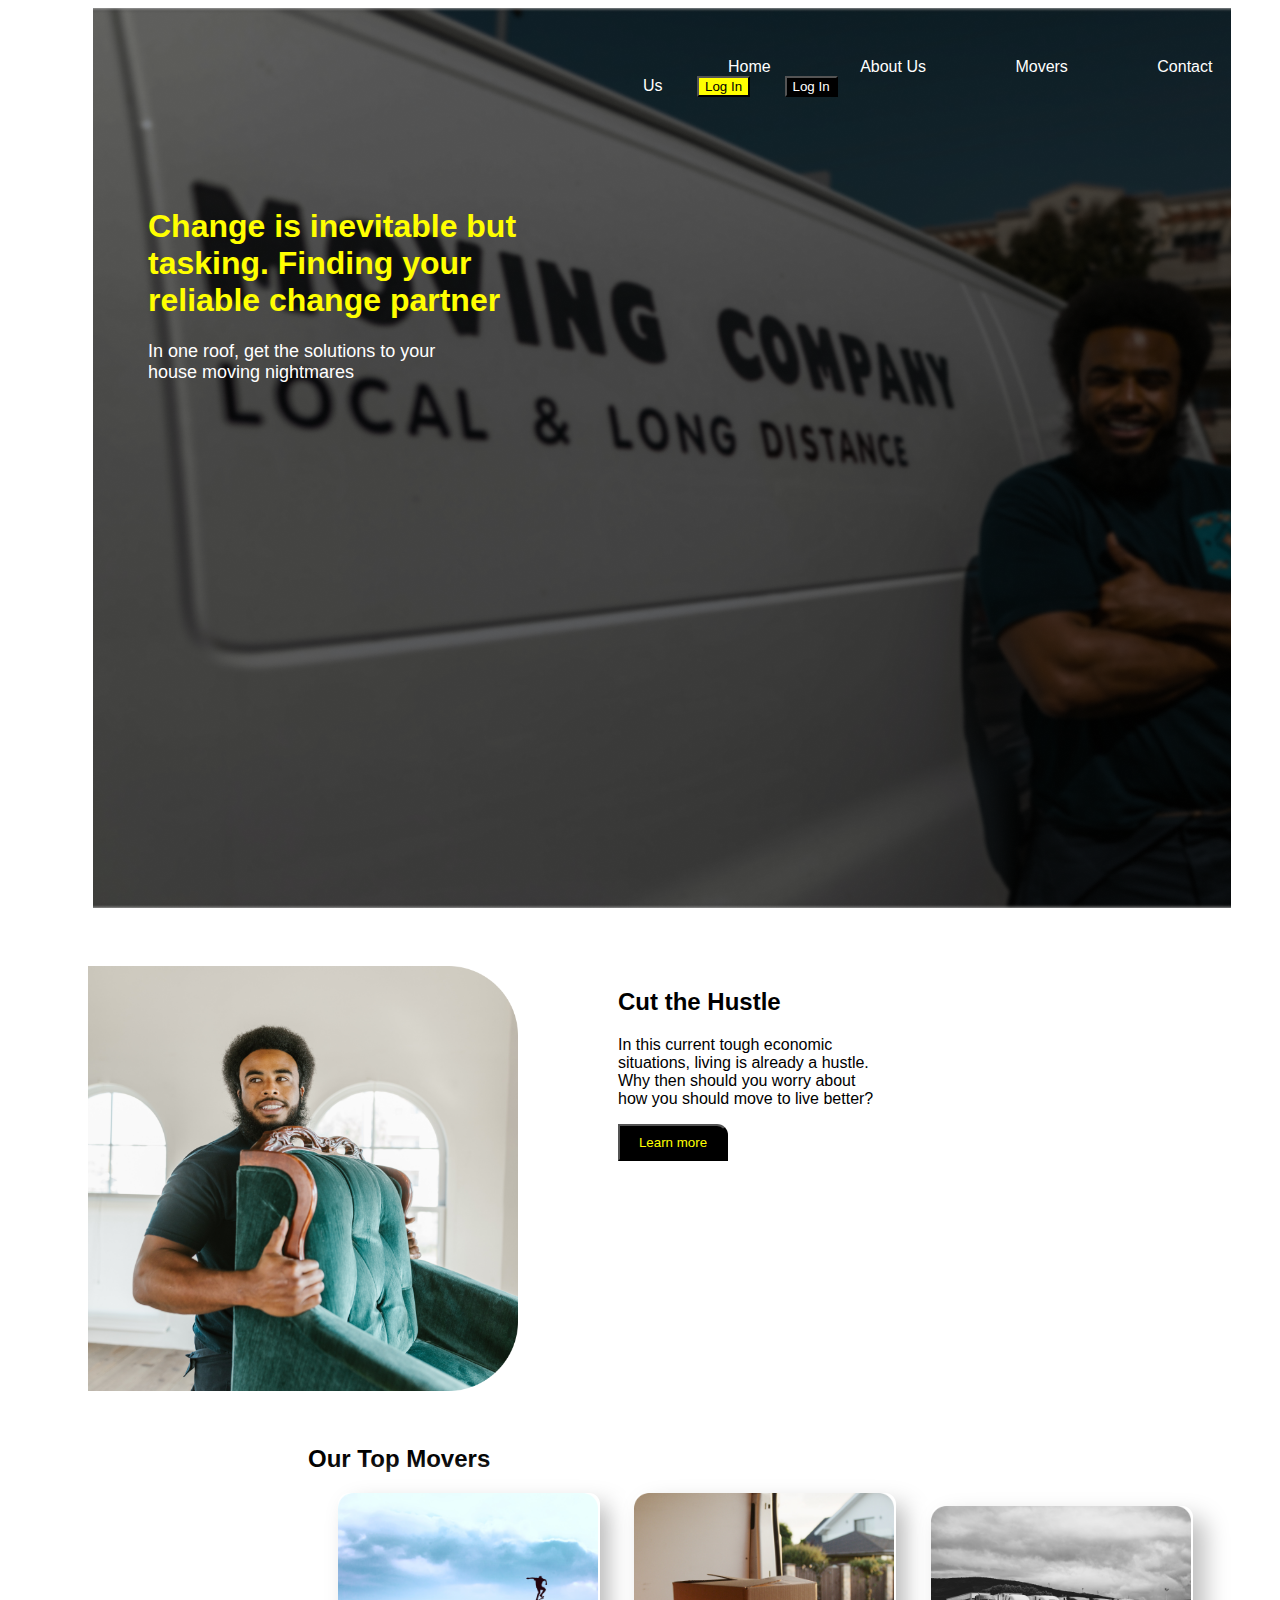
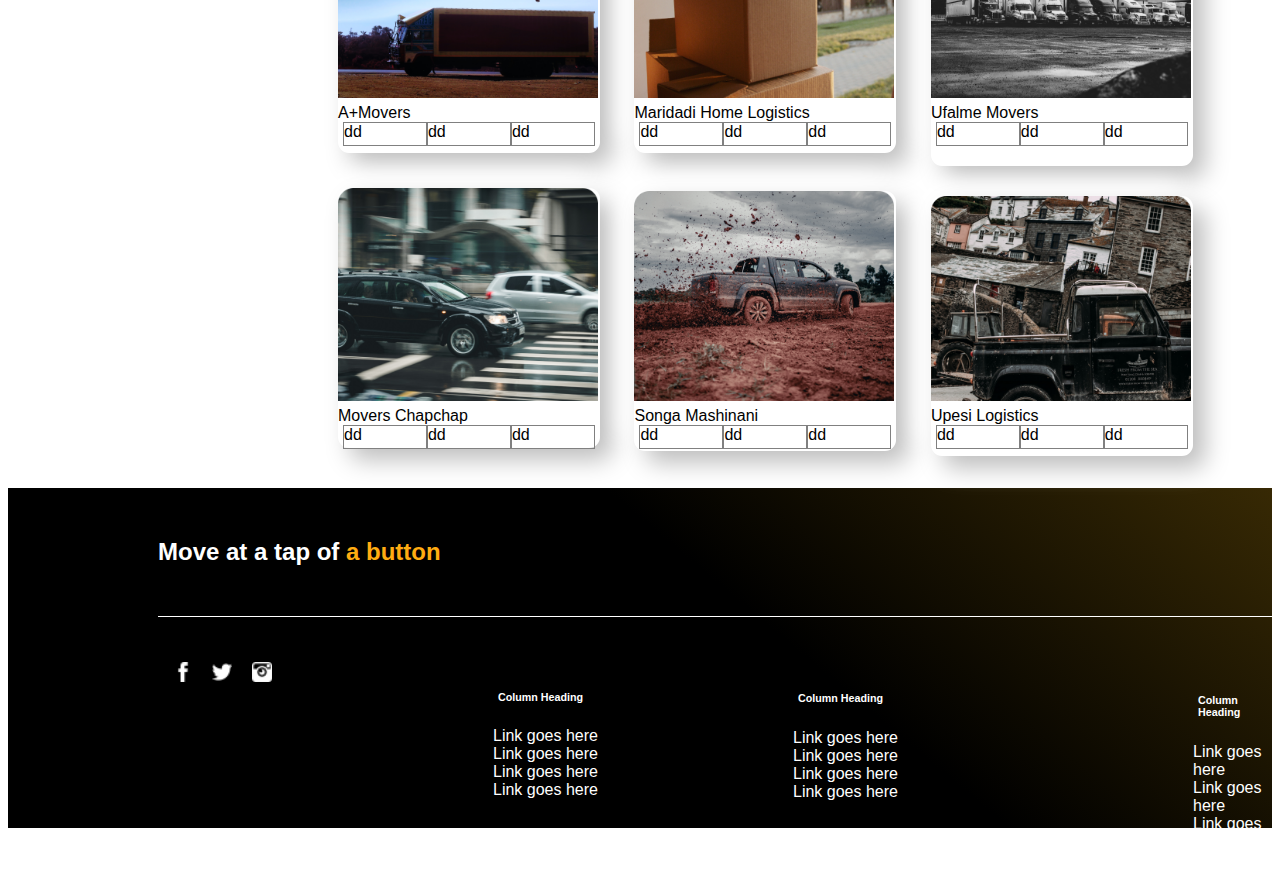
==== index.html @ fa3bee2e "Improve the CSS quality of index.html" ====
<!DOCTYPE html>
<html lang="en">

<head>
    <meta charset="UTF-8">
    <meta http-equiv="X-UA-Compatible" content="IE=edge">
    <meta name="viewport" content="width=device-width, initial-scale=1.0">
    <link href="https://fonts.googleapis.com/icon?family=Material+Icons" rel="stylesheet">

    <link rel="stylesheet" href="./assets/css/style.css">
    <title>Quick Movers</title>
</head>

<body>
    <div class="section1">
        <div class="navbar">
            <a href="">Home</a>
            <a href="">About Us</a>
            <a href="movers.html">Movers</a>
            <a href="">Contact Us</a>
            <button class="buttonv1 btn1">Log In</button>
            <button class="buttonv1 btn2">Log In</button>
        </div>
        <div class="text1">
            <h1 class="yellowtext">Change is inevitable but <br>
                tasking. Finding your <br>
                reliable change partner
            </h1>
            <p class="whitetext">In one roof, get the solutions to your <br> house moving nightmares</p>
        </div>

    </div>

    <div class="righttext">
        <h2>Cut the Hustle</h2>
        <p>In this current tough economic <br>
            situations, living is already a hustle. <br>
            Why then should you worry about <br> how you should move to live better?</p>
        <button class="buttonv2" style="color: yellow;">Learn more</button>
    </div>
    <div>
        <img class="leftimg" src="./assets/images/moving2 1.png" alt="">
    </div>
    <div class="cardimages">
        <h2>Our Top Movers</h2>
        <div class="cards">
            
            <img src="./assets/images/ehem 1.png" alt="" class="topmoverspics">
            <p class="mvs">A+Movers</p>
                <p class="iconplace">dd</p>
                <p class="iconplace">dd</p>
                <p class="iconplace">dd</p>
        </div>
        <div class="cards">
            <img src="./assets/images/wewe 1.png" alt="" class="topmoverspics">
            <p class="mvs">Maridadi Home Logistics</p>
            <p class="iconplace">dd</p>
            <p class="iconplace">dd</p>
            <p class="iconplace">dd</p>
        </div>
        <div class="cards">
            <img src="./assets/images/movers 1.png" alt="" class="topmoverspics">
            <p class="mvs">Ufalme Movers</p>
            <p class="iconplace">dd</p>
            <p class="iconplace">dd</p>
            <p class="iconplace">dd</p>
        </div>
        
    </div>
    <div class="cardimages">

        <div class="cards">
            <img src="./assets/images/chapchap 1.png" alt="" class="topmoverspics">
            <p class="mvs">Movers Chapchap</p>
            <p class="iconplace">dd</p>
            <p class="iconplace">dd</p>
            <p class="iconplace">dd</p>            
        </div>
        <div class="cards">
            <img src="./assets/images/mashinani 1.png" alt="" class="topmoverspics">
            <p class="mvs">Songa Mashinani</p>
            <p class="iconplace">dd</p>
            <p class="iconplace">dd</p>
            <p class="iconplace">dd</p>
        </div>
        <div class="cards">
            <img src="./assets/images/songa 1.png" alt="" class="topmoverspics">
            <p class="mvs">Upesi Logistics</p>
            <p class="iconplace">dd</p>
            <p class="iconplace">dd</p>
            <p class="iconplace">dd</p>
        </div>
        
    </div>
<div class="footer">
<h4 class="move">Move at a tap of <span class="move" style="color: #FFAC12;">a button</span></h4>
<div class="bottomborder">
    
</div>
<div class="iconpacket">
   <img src="./assets/images/facebook.png" alt="" class="icons">
   <img src="./assets/images/twitter.png" alt="" class="icons">
   <img src="./assets/images/instagram.png" alt="" class="icons">
</div>

<div class="columnheading">
    <h6>Column Heading</h6>
    <a href="">Link goes here</a>
    <a href="">Link goes here</a>
    <a href="">Link goes here</a>
    <a href="">Link goes here</a>
</div>

<div class="columnheading1">
    <h6>Column Heading</h6>
    <a href="">Link goes here</a>
    <a href="">Link goes here</a>
    <a href="">Link goes here</a>
    <a href="">Link goes here</a>
</div>
<div class="columnheading3">
    <h6>Column Heading</h6>
    <a href="">Link goes here</a>
    <a href="">Link goes here</a>
    <a href="">Link goes here</a>
    <a href="">Link goes here</a>
</div>

</div>

</body>

</html>
---- assets/css/style.css ----
body {
    /* scroll-behavior: smooth;
    margin: -1px 20px; */
    font-family: 'Poppins', sans-serif;
    background-color: #ffffff;
}

/* * {
    border: 2px solid red;
} */

button {
    cursor: pointer;
}

.navbar {
    margin-left: 550px;
    padding-top: 50px;
}

a {
    color: white;
    text-decoration: none;
    padding-left: 85px;
}

.section1 {
    background-image: url(../images/moving\ 1.png);
    background-size: cover;
    width: 90%;
    height: 100vh;
    margin-left: 85px;

}

.buttonv1 {
    margin-left: 30px;
}

.btn1 {
    background-color: yellow;
}

.btn2 {
    background-color: black;
    color: white;
}

.yellowtext {
    color: yellow;
    font-size: xx-large;
    padding-top: 90px;
    margin-left: 20px;
    padding-left: 35px;

}

.whitetext {
    color: white;
    padding-left: 35px;
    margin-left: 20px;
    font-size: large;
}

.img1 {
    width: 310px;
    padding-left: 85px;
    margin-top: -165px;
}

.h3righttext {
    padding-left: 500px;
    padding-top: 39px;
}

.righttext {
    padding-left: 500px;
    padding-top: 39px;
    padding-bottom: -30px;
}

.buttonv2 {
    width: 110px;
    height: 37px;
    margin-left: 500px;
    color: yellow;
    border-radius: 0 11px 0 0;
}

.topmoversimg {
    width: 190px;
}

.iconplace {
    width: 82px;
    display: inline-block;
    height: 22px;
    margin-top: -68px;
    margin-left: 5px;
    margin-right: -9.5px;
    border: 1px solid gray;
}

.mvs {
    margin-top: 2px;
    margin-bottom: 1px;
}

.cards {
    background: #ffffff;
    box-shadow: 12px 12px 24px #bebebe,
        -12px -12px 24px #ffffff;
    width: 40px;
}

.righttext {
    padding-top: 60px;
    margin-left: 410px;
    padding-left: 200px;
}

.leftimg {
    width: 430px;
    margin-top: -195px;
    padding-left: 80px;
    padding-bottom: 30px;
}

.buttonv2 {
    margin-left: 0px;
    color: white;
    background-color: black;
}

.cardimages {
    margin-left: 300px;
    margin-bottom: 22px;
    border-radius: 15px;

}

.cards {

    width: 262px;
    height: 260px;
    display: inline-block;
    margin-left: 30px;
    border-radius: 11px;
}

.topmoverspics {
    width: 260px;

}

.footer {
    width: 100%;
    height: 340px;
    color: white;
    background: rgb(0,0,0);
background: linear-gradient(40deg, rgba(0,0,0,1) 60%, rgba(55,41,4,1) 100%);
}
.bottomborder{
    border-bottom: 0.2px solid white;
    width: 140vh;
    margin-left: 150px;
    margin-top: 50px;
}
.icons {
    width: 20px;
   padding-left: 15px;
}
.iconpacket{
    padding-left: 150px;
    padding-top: 45px;
}

h6 {
    padding-left: 90px;
}

h4 {
    font-size: x-large;
    padding-left: 150px;
}
.move{
    padding-top: 50px;
}

.columnheading {
    display: flex;
    flex-direction: column;
    margin-left: 400px;
    margin-top: -20px;
}

.columnheading1 {
    display: flex;
    flex-direction: column;
    padding-left: -600px;
    margin-left: 700px;
    margin-top: -132px;
}

.columnheading3 {
    display: flex;
    flex-direction: column;
    padding-left: -600px;
    margin-left: 1100px;
    margin-top: -132px;
}

/* Start of Movers CSS */
.moverssection {
    background-color: black;
    height: 120px;
}

.navbar2 {
    display: flex;
    flex-direction: row;
    padding-left: 650px;
    margin-bottom: -15px;
}

.moverslinks {
    margin-top: 15px;
}

/* .moversbuttontop {
    color: aqua;
} */

.navbar3 {
    color: white;

}

.modernhouse {
    padding-left: 140px;
    padding-top: 15px;

}

.adress {
    font-size: x-small;
    padding-left: 140px;
    margin-top: -14px;
}

.price {
    margin-left: 1300px;
    margin-top: -35px;
    font-size: x-large;
}

.pricetag {
    margin-left: 1300px;
    margin-top: -25px;
    font-size: small;
}

.propertyimg {
    width: 660px;
    padding-top: 40px;

}

.propertyinfo {
    margin-left: 699px;
    margin-top: -472px;
}

.card {
    width: 300px;
    height: 460px;
    background-color: aquamarine;
    border-radius: 10px;
}

.borderbox {
    width: 240px;
    height: 60px;
    background-color: gray;
    margin-left: 26px;
    margin-top: 10px;
    border-radius: 10px;
}

.profilephoto {
    width: 35px;
    height: 32px;
    border-radius: 50%;
    margin-left: 10px;
    margin-top: 7px;
}

.username {
    margin-left: 60px;
    margin-top: -32px;
}

.inputs {
    width: 240px;
    height: 45px;
    margin-left: 25px;
    margin-top: 15px;
    border-radius: 08px;

}

.inputsodd {
    width: 240px;
    height: 85px;
    margin-left: 25px;
    margin-top: 15px;
    border-radius: 08px;

}

::placeholder {
    color: black;
}

.moversbuttonv2 {
    width: 240px;
    height: 50px;
    margin-left: 25px;
    margin-top: 15px;
    color: white;
    background-color: black;
}

.housepicsoverall {
    display: flex;
    margin-left: -725px;

}

.housepics {
    width: 75px;
    padding-left: 20px;
    padding-top: 20px;
}

.details {
    width: 81vh;
    height: 15vh;
    border: 2px solid green;
    margin-left: -65vh;
    margin-top: 40px;
    border-radius: 10px;
}

.detailedinfo {
    margin-left: 20px;
    font-size: larger;
    font-weight: bold;
    border: 2px solid yellow;
    height: 60px;
    width: 100%;
    margin-top: 1px;
    margin-left: -2px;
}

.moversicons {
    display: flex;
}

.iconborders {
    width: 132px;
    height: 50px;
    border: 2px solid blue;
    margin-top: -20px;
}

.description {
    color: black;
    background-color: aqua;
    width: 665px;
    height: 35vh;
    margin-top: 30px;
    margin-left: -540px;
    border-radius: 10px;
}

.descriptiontext {
    padding-left: 20px;
    font-weight: bold;
    vertical-align: middle;
}

.descriptiontext1 {
    padding-left: 20px;
}

.features {
    margin-left: -540px;
    margin-top: 30px;
}

.featureslist {
    display: flex;

    border-radius: 10px;
    margin-top: -30px;
}

.featurestext {
    padding-left: 20px;
    font-weight: bold;
}

.featureslisting {
    list-style-type: none;
    margin-left: 30px;
    padding-left: 20px;

}

.check {
    width: 20px;
    margin-bottom: -9px;
    margin-left: -20px;
}

.similarcards {
    width: 40vh;
    height: 45vh;
    border: 2px solid black;
    margin-left: 40px;
}

.similarlistings {
    display: flex;
    margin-left: -580px;
    margin-top: 19px;
    overflow: hidden;
}

.similarimgs {
    width: 40vh;
    overflow: hidden;

}

.similarimgsodd {
    width: 30vh;
    height: 32vh;
    overflow: hidden;
    padding-left: -1px;
}

.similarcardsodd {
    width: 30.1vh;
    height: 45vh;
    margin-left: 40px;
    border: 2px solid black;
}

/* Footer CSS */
.moversfooter {
    height: 340px;
    color: white;
    margin-left: -85vh;
    margin-top: 25px;
    background: rgb(0,0,0);
background: linear-gradient(40deg, rgba(0,0,0,1) 60%, rgba(55,41,4,1) 100%);
}

.icons {
    width: 20px;
}

h6 {
    padding-left: 90px;
}

h4 {
    font-size: x-large;
    padding-left: 150px;
}

.moverscolumnheading {
    display: flex;
    flex-direction: column;
    margin-left: 400px;
    margin-top: -20px;
}

.moverscolumnheading1 {
    display: flex;
    flex-direction: column;
    padding-left: -600px;
    margin-left: 700px;
    margin-top: -132px;
    display: flex;
    flex-direction: column;
    padding-left: -600px;
    margin-left: 700px;
    margin-top: -132px;
}

.moverscolumnheading3 {
    display: flex;
    flex-direction: column;
    padding-left: -600px;
    margin-left: 1100px;
    margin-top: -132px;
}
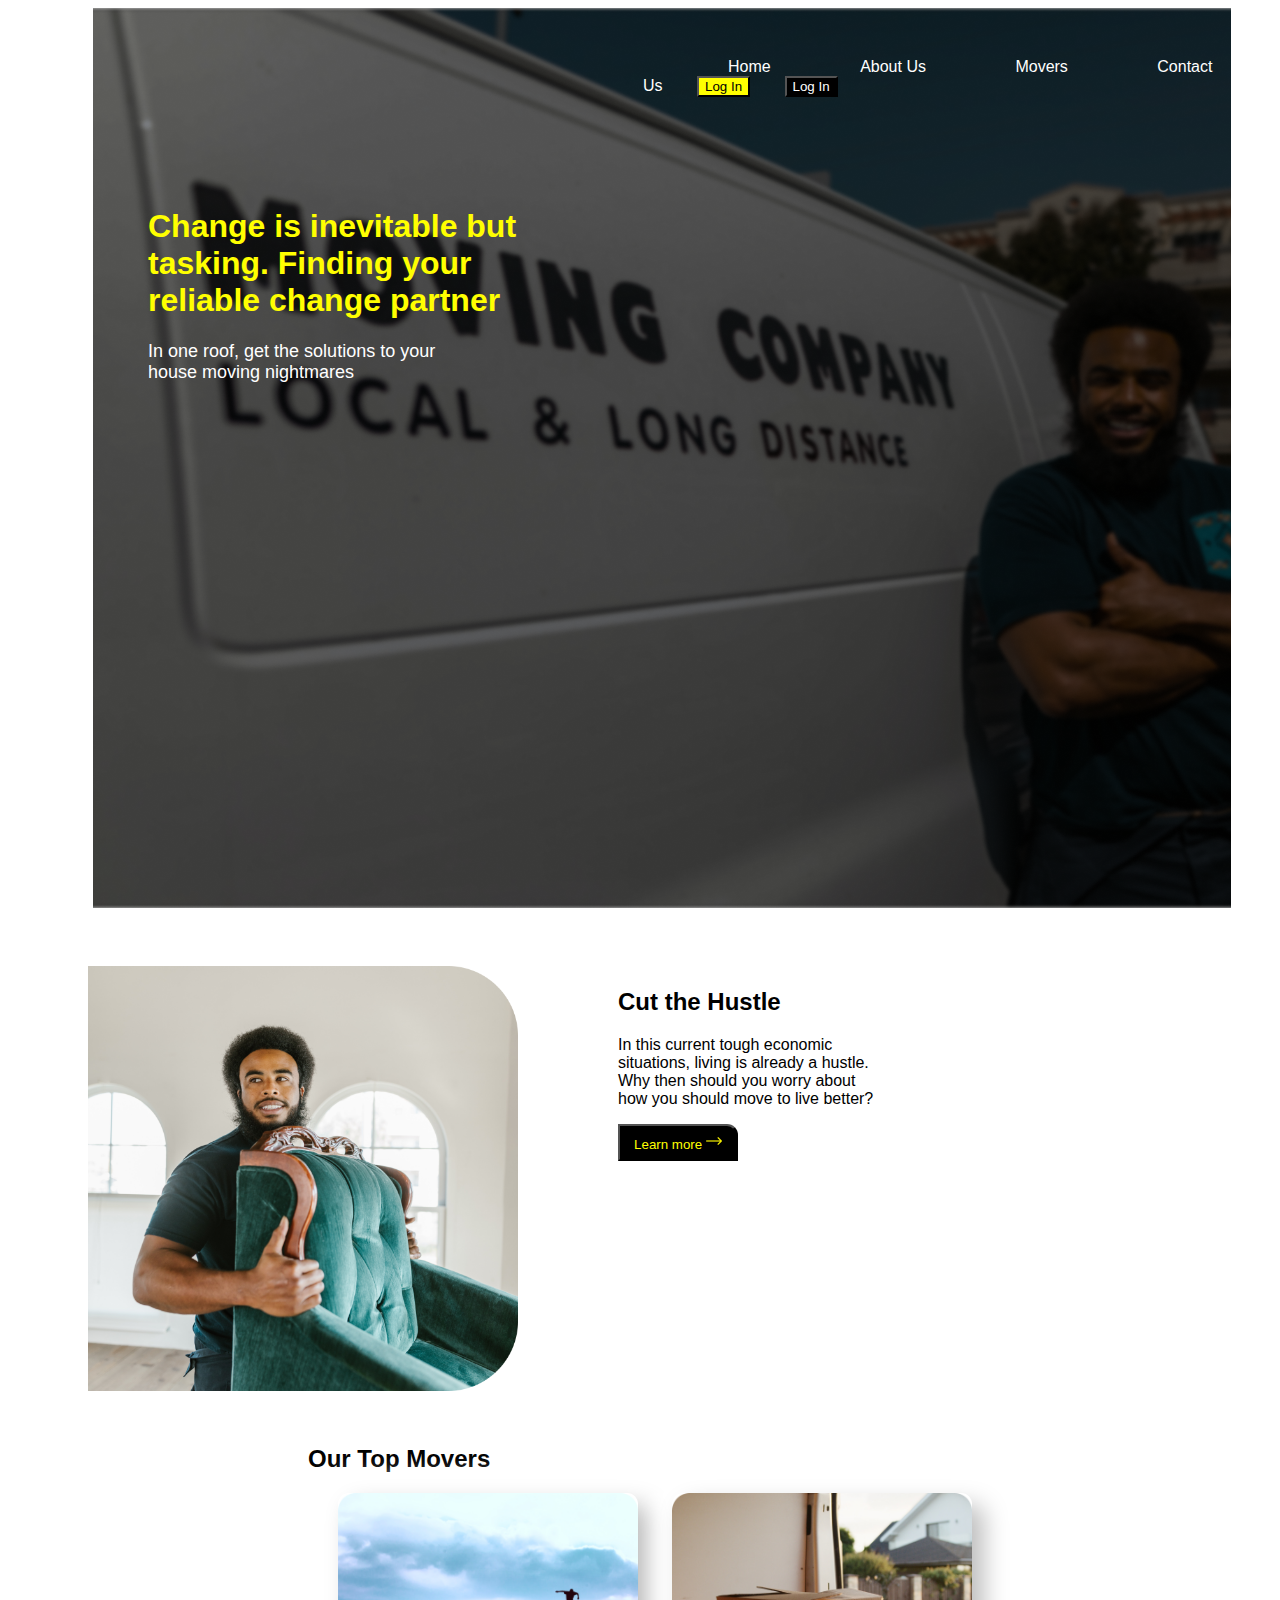
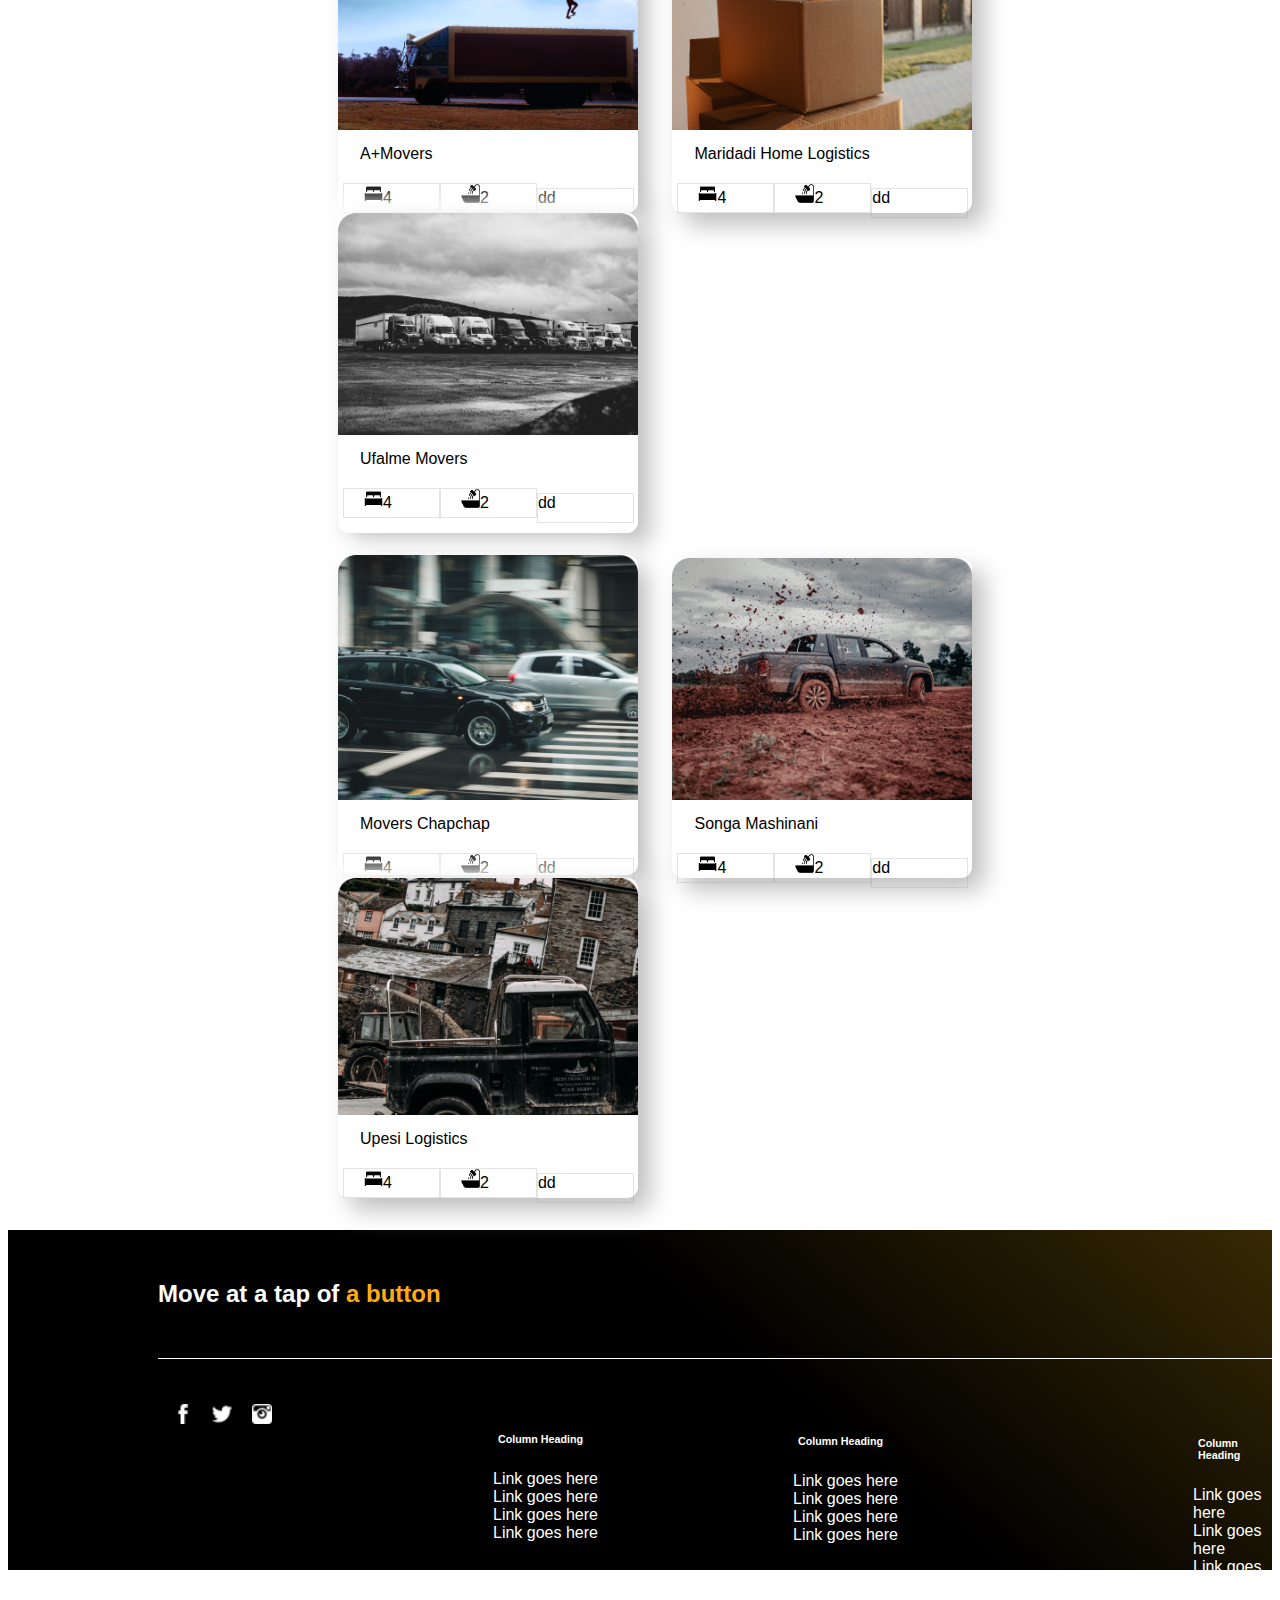
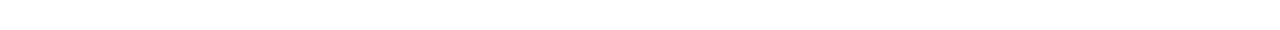
==== commit c0162120: "Add Icons to the project" ====
--- a/index.html
+++ b/index.html
@@ -36,7 +36,7 @@
         <p>In this current tough economic <br>
             situations, living is already a hustle. <br>
             Why then should you worry about <br> how you should move to live better?</p>
-        <button class="buttonv2" style="color: yellow;">Learn more</button>
+        <button class="buttonv2" style="color: yellow;">Learn more <img src="./assets/images/arrow.png" alt=""></button>
     </div>
     <div>
         <img class="leftimg" src="./assets/images/moving2 1.png" alt="">
@@ -44,89 +44,89 @@
     <div class="cardimages">
         <h2>Our Top Movers</h2>
         <div class="cards">
-            
+
             <img src="./assets/images/ehem 1.png" alt="" class="topmoverspics">
             <p class="mvs">A+Movers</p>
-                <p class="iconplace">dd</p>
-                <p class="iconplace">dd</p>
-                <p class="iconplace">dd</p>
+            <p class="iconplace"><img class="iconimg" src="./assets/images/bed.png" alt="">4</p>
+            <p class="iconplace"><img class="iconimg" src="./assets/images/shower.png" alt="">2</p>
+            <p class="iconplace">dd</p>
         </div>
         <div class="cards">
             <img src="./assets/images/wewe 1.png" alt="" class="topmoverspics">
             <p class="mvs">Maridadi Home Logistics</p>
-            <p class="iconplace">dd</p>
-            <p class="iconplace">dd</p>
+            <p class="iconplace"><img class="iconimg" src="./assets/images/bed.png" alt="">4</p>
+            <p class="iconplace"><img class="iconimg" src="./assets/images/shower.png" alt="">2</p>
             <p class="iconplace">dd</p>
         </div>
         <div class="cards">
             <img src="./assets/images/movers 1.png" alt="" class="topmoverspics">
             <p class="mvs">Ufalme Movers</p>
-            <p class="iconplace">dd</p>
-            <p class="iconplace">dd</p>
+            <p class="iconplace"><img class="iconimg" src="./assets/images/bed.png" alt="">4</p>
+            <p class="iconplace"><img class="iconimg" src="./assets/images/shower.png" alt="">2</p>
             <p class="iconplace">dd</p>
         </div>
-        
+
     </div>
     <div class="cardimages">
 
         <div class="cards">
             <img src="./assets/images/chapchap 1.png" alt="" class="topmoverspics">
             <p class="mvs">Movers Chapchap</p>
+            <p class="iconplace"><img class="iconimg" src="./assets/images/bed.png" alt="">4</p>
+            <p class="iconplace"><img class="iconimg" src="./assets/images/shower.png" alt="">2</p>
             <p class="iconplace">dd</p>
-            <p class="iconplace">dd</p>
-            <p class="iconplace">dd</p>            
         </div>
         <div class="cards">
             <img src="./assets/images/mashinani 1.png" alt="" class="topmoverspics">
             <p class="mvs">Songa Mashinani</p>
-            <p class="iconplace">dd</p>
-            <p class="iconplace">dd</p>
+            <p class="iconplace"><img class="iconimg" src="./assets/images/bed.png" alt="">4</p>
+            <p class="iconplace"><img class="iconimg" src="./assets/images/shower.png" alt="">2</p>
             <p class="iconplace">dd</p>
         </div>
         <div class="cards">
             <img src="./assets/images/songa 1.png" alt="" class="topmoverspics">
             <p class="mvs">Upesi Logistics</p>
-            <p class="iconplace">dd</p>
-            <p class="iconplace">dd</p>
+            <p class="iconplace"><img class="iconimg" src="./assets/images/bed.png" alt="">4</p>
+            <p class="iconplace"><img class="iconimg" src="./assets/images/shower.png" alt="">2</p>
             <p class="iconplace">dd</p>
         </div>
-        
+
     </div>
-<div class="footer">
-<h4 class="move">Move at a tap of <span class="move" style="color: #FFAC12;">a button</span></h4>
-<div class="bottomborder">
-    
-</div>
-<div class="iconpacket">
-   <img src="./assets/images/facebook.png" alt="" class="icons">
-   <img src="./assets/images/twitter.png" alt="" class="icons">
-   <img src="./assets/images/instagram.png" alt="" class="icons">
-</div>
+    <div class="footer">
+        <h4 class="move">Move at a tap of <span class="move" style="color: #FFAC12;">a button</span></h4>
+        <div class="bottomborder">
 
-<div class="columnheading">
-    <h6>Column Heading</h6>
-    <a href="">Link goes here</a>
-    <a href="">Link goes here</a>
-    <a href="">Link goes here</a>
-    <a href="">Link goes here</a>
-</div>
+        </div>
+        <div class="iconpacket">
+            <img src="./assets/images/facebook.png" alt="" class="icons">
+            <img src="./assets/images/twitter.png" alt="" class="icons">
+            <img src="./assets/images/instagram.png" alt="" class="icons">
+        </div>
 
-<div class="columnheading1">
-    <h6>Column Heading</h6>
-    <a href="">Link goes here</a>
-    <a href="">Link goes here</a>
-    <a href="">Link goes here</a>
-    <a href="">Link goes here</a>
-</div>
-<div class="columnheading3">
-    <h6>Column Heading</h6>
-    <a href="">Link goes here</a>
-    <a href="">Link goes here</a>
-    <a href="">Link goes here</a>
-    <a href="">Link goes here</a>
-</div>
+        <div class="columnheading">
+            <h6>Column Heading</h6>
+            <a href="">Link goes here</a>
+            <a href="">Link goes here</a>
+            <a href="">Link goes here</a>
+            <a href="">Link goes here</a>
+        </div>
 
-</div>
+        <div class="columnheading1">
+            <h6>Column Heading</h6>
+            <a href="">Link goes here</a>
+            <a href="">Link goes here</a>
+            <a href="">Link goes here</a>
+            <a href="">Link goes here</a>
+        </div>
+        <div class="columnheading3">
+            <h6>Column Heading</h6>
+            <a href="">Link goes here</a>
+            <a href="">Link goes here</a>
+            <a href="">Link goes here</a>
+            <a href="">Link goes here</a>
+        </div>
+
+    </div>
 
 </body>
 
--- a/assets/css/style.css
+++ b/assets/css/style.css
@@ -80,7 +80,7 @@
 }
 
 .buttonv2 {
-    width: 110px;
+    width: 120px;
     height: 37px;
     margin-left: 500px;
     color: yellow;
@@ -92,18 +92,19 @@
 }
 
 .iconplace {
-    width: 82px;
+    width: 95px;
     display: inline-block;
-    height: 22px;
-    margin-top: -68px;
+    height: 28px;
+    margin-top: 10px;
     margin-left: 5px;
     margin-right: -9.5px;
-    border: 1px solid gray;
+    border: 0.5px solid rgba(153, 151, 151, 0.267);
 }
 
 .mvs {
-    margin-top: 2px;
-    margin-bottom: 1px;
+    margin-top: 11px;
+    margin-bottom: 10px;
+    margin-left: 22px;
 }
 
 .cards {
@@ -141,15 +142,15 @@
 
 .cards {
 
-    width: 262px;
-    height: 260px;
+    width: 300px;
+    height: 320px;
     display: inline-block;
     margin-left: 30px;
     border-radius: 11px;
 }
 
 .topmoverspics {
-    width: 260px;
+    width: 300px;
 
 }
 
@@ -173,6 +174,10 @@
 .iconpacket{
     padding-left: 150px;
     padding-top: 45px;
+}
+.iconimg{
+    width: 19px;
+    padding-left: 20px;
 }
 
 h6 {
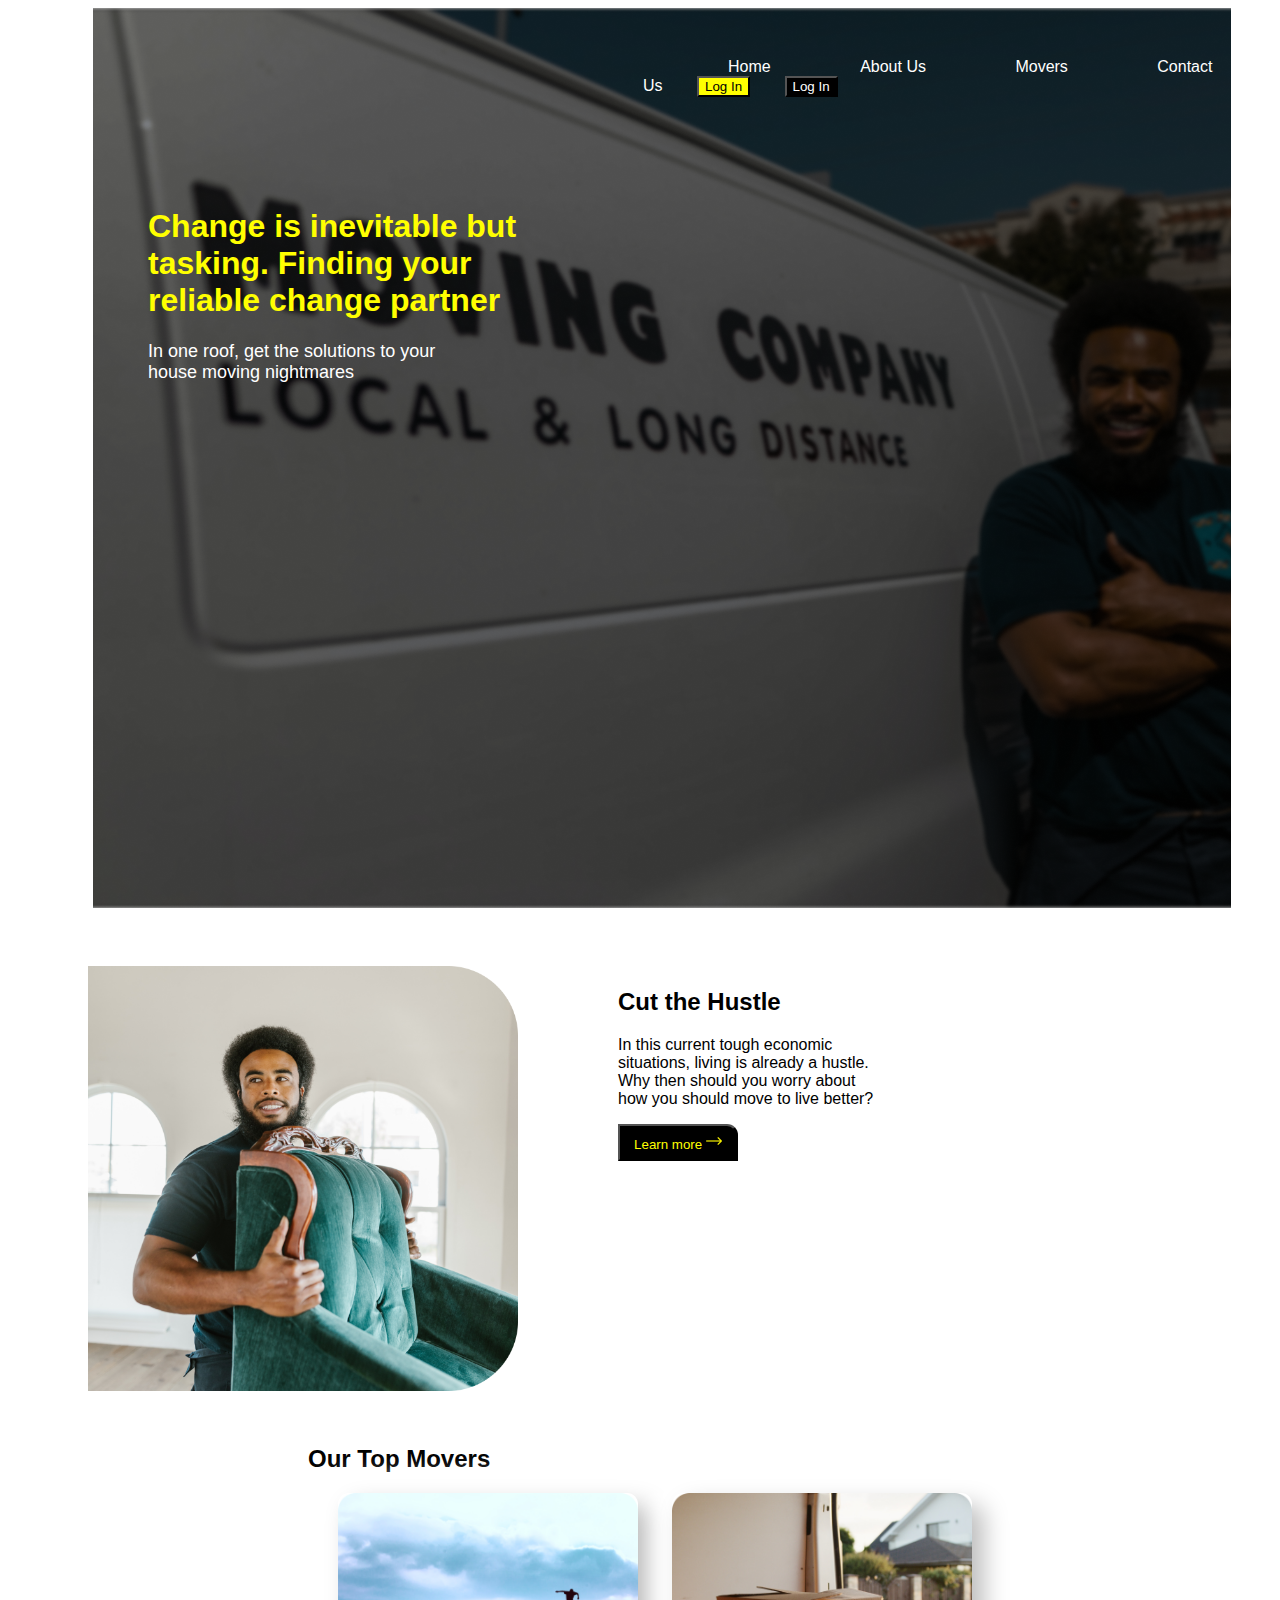
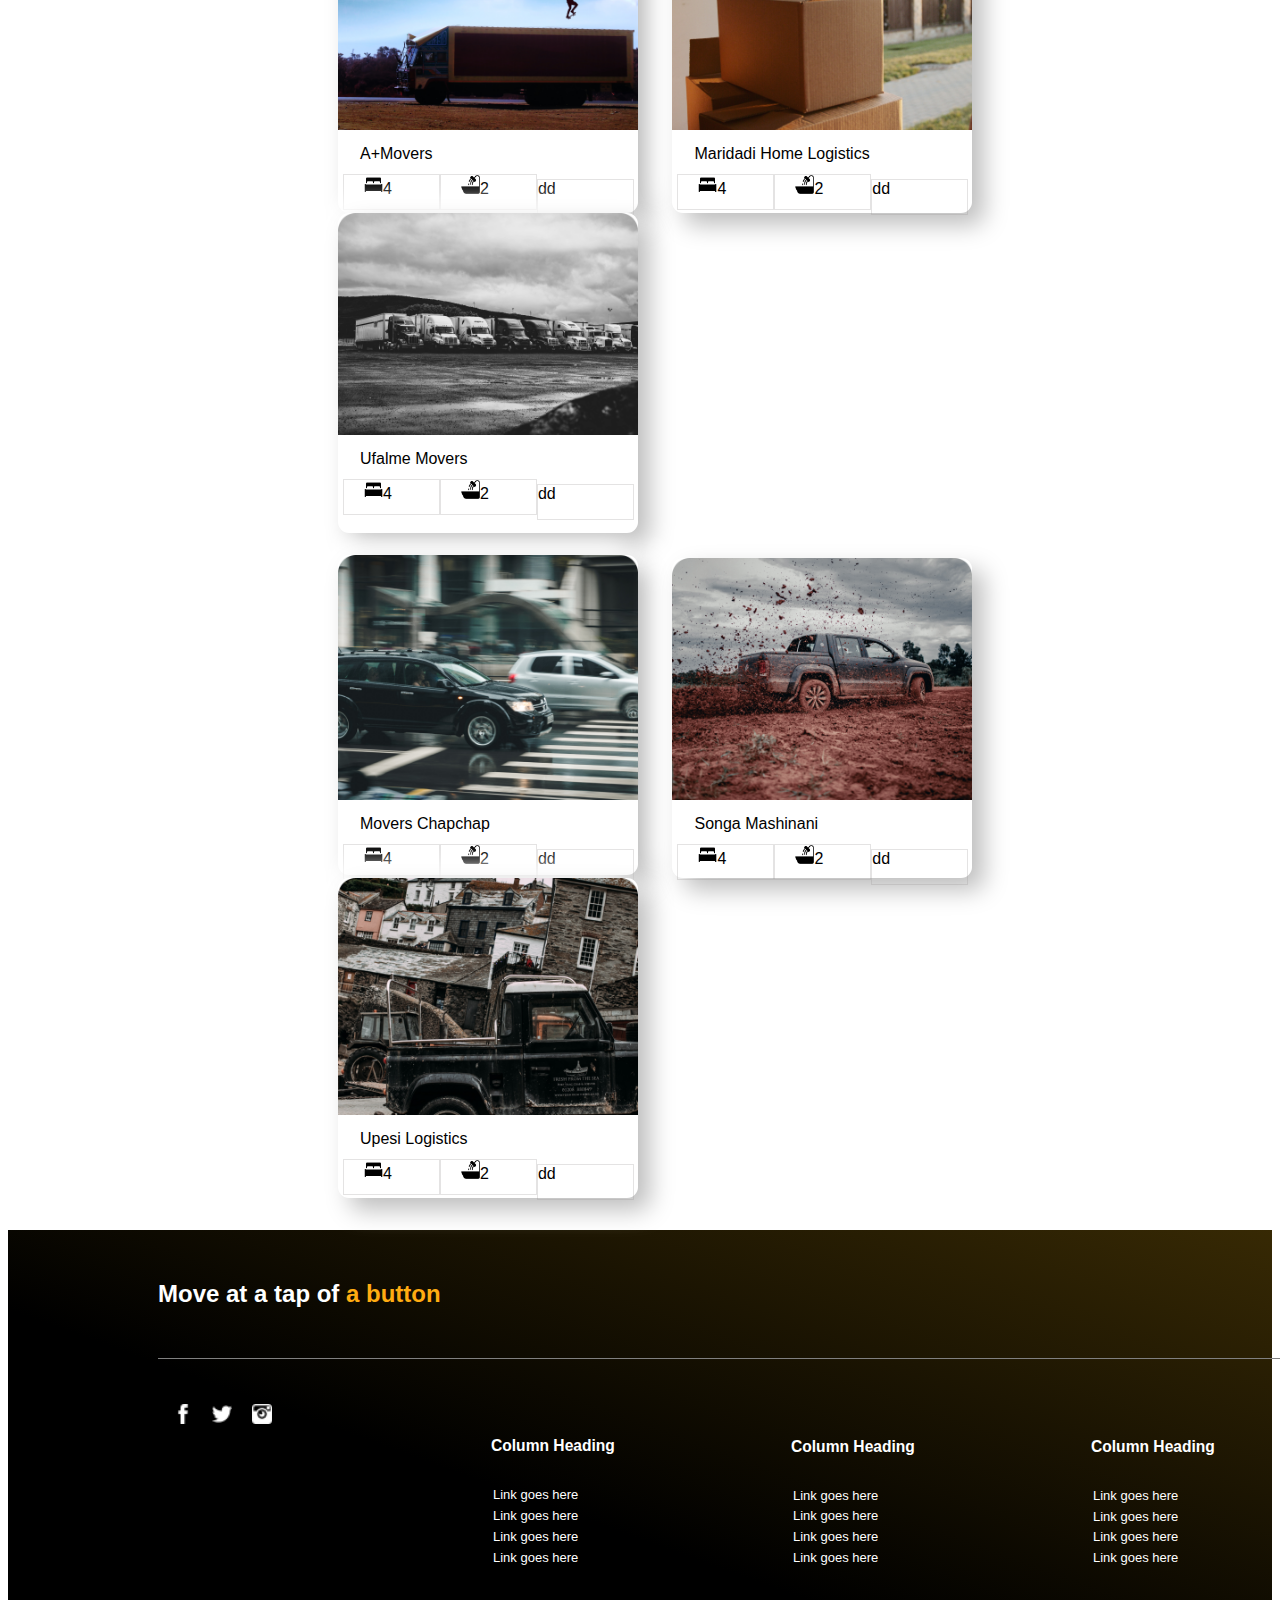
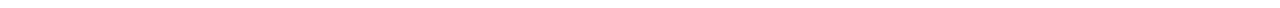
==== commit 3feee230: "major styling on iindex.html" ====
--- a/index.html
+++ b/index.html
@@ -104,7 +104,7 @@
         </div>
 
         <div class="columnheading">
-            <h6>Column Heading</h6>
+            <h5>Column Heading</h5>
             <a href="">Link goes here</a>
             <a href="">Link goes here</a>
             <a href="">Link goes here</a>
@@ -112,14 +112,14 @@
         </div>
 
         <div class="columnheading1">
-            <h6>Column Heading</h6>
+            <h5>Column Heading</h5>
             <a href="">Link goes here</a>
             <a href="">Link goes here</a>
             <a href="">Link goes here</a>
             <a href="">Link goes here</a>
         </div>
         <div class="columnheading3">
-            <h6>Column Heading</h6>
+            <h5>Column Heading</h5>
             <a href="">Link goes here</a>
             <a href="">Link goes here</a>
             <a href="">Link goes here</a>
--- a/assets/css/style.css
+++ b/assets/css/style.css
@@ -93,11 +93,12 @@
 
 .iconplace {
     width: 95px;
+    height: 34px;
     display: inline-block;
-    height: 28px;
-    margin-top: 10px;
+    margin-top: 1px;
     margin-left: 5px;
     margin-right: -9.5px;
+    border-bottom-style: none;
     border: 0.5px solid rgba(153, 151, 151, 0.267);
 }
 
@@ -156,13 +157,16 @@
 
 .footer {
     width: 100%;
-    height: 340px;
+    height: 370px;
     color: white;
     background: rgb(0,0,0);
-background: linear-gradient(40deg, rgba(0,0,0,1) 60%, rgba(55,41,4,1) 100%);
+background: linear-gradient(20deg, rgba(0,0,0,1) 35%, rgba(55,41,4,1) 100%);
+}
+a{
+    
 }
 .bottomborder{
-    border-bottom: 0.2px solid white;
+    border-bottom: 0.1px solid grey;
     width: 140vh;
     margin-left: 150px;
     margin-top: 50px;
@@ -197,6 +201,12 @@
     flex-direction: column;
     margin-left: 400px;
     margin-top: -20px;
+    line-height: 1.6;
+    font-size: small;
+}
+h5{
+    margin-left: 83px;
+    font-size: larger;
 }
 
 .columnheading1 {
@@ -204,15 +214,19 @@
     flex-direction: column;
     padding-left: -600px;
     margin-left: 700px;
-    margin-top: -132px;
+    margin-top: -160px;
+    line-height: 1.6;
+    font-size: small;
 }
 
 .columnheading3 {
     display: flex;
     flex-direction: column;
     padding-left: -600px;
-    margin-left: 1100px;
-    margin-top: -132px;
+    margin-left: 1000px;
+    margin-top: -160px;
+    line-height: 1.6;
+    font-size: small;
 }
 
 /* Start of Movers CSS */
@@ -279,14 +293,19 @@
 .card {
     width: 300px;
     height: 460px;
-    background-color: aquamarine;
-    border-radius: 10px;
-}
-
+    border-radius: 18px;
+    background: #ffffff;
+    box-shadow: 10px 12px 29px #bebebe,
+        -12px -12px 24px #ffffff;
+    
+}
+.profile{
+    padding-top: 10px;
+}
 .borderbox {
     width: 240px;
     height: 60px;
-    background-color: gray;
+    background-color: rgba(233, 232, 232, 0.719);
     margin-left: 26px;
     margin-top: 10px;
     border-radius: 10px;
@@ -324,7 +343,7 @@
 }
 
 ::placeholder {
-    color: black;
+    color: rgb(0, 0, 0);
 }
 
 .moversbuttonv2 {
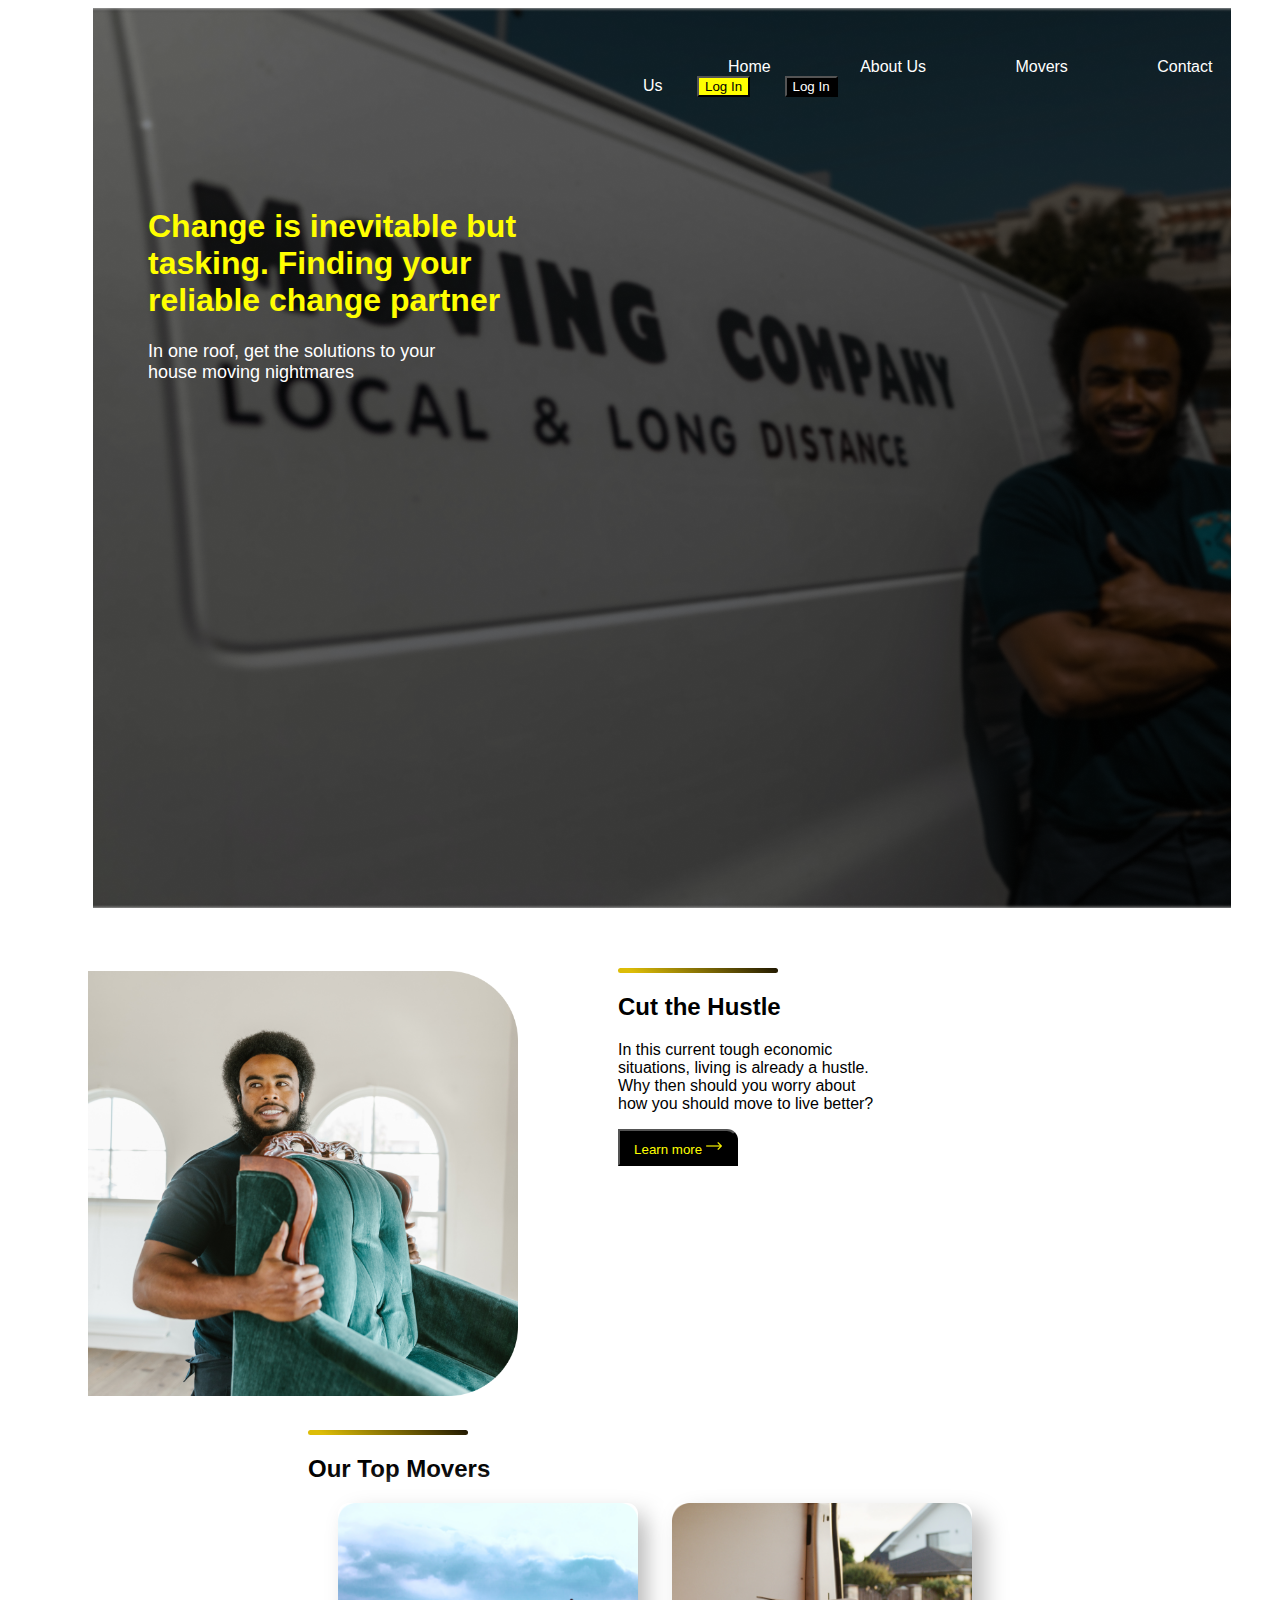
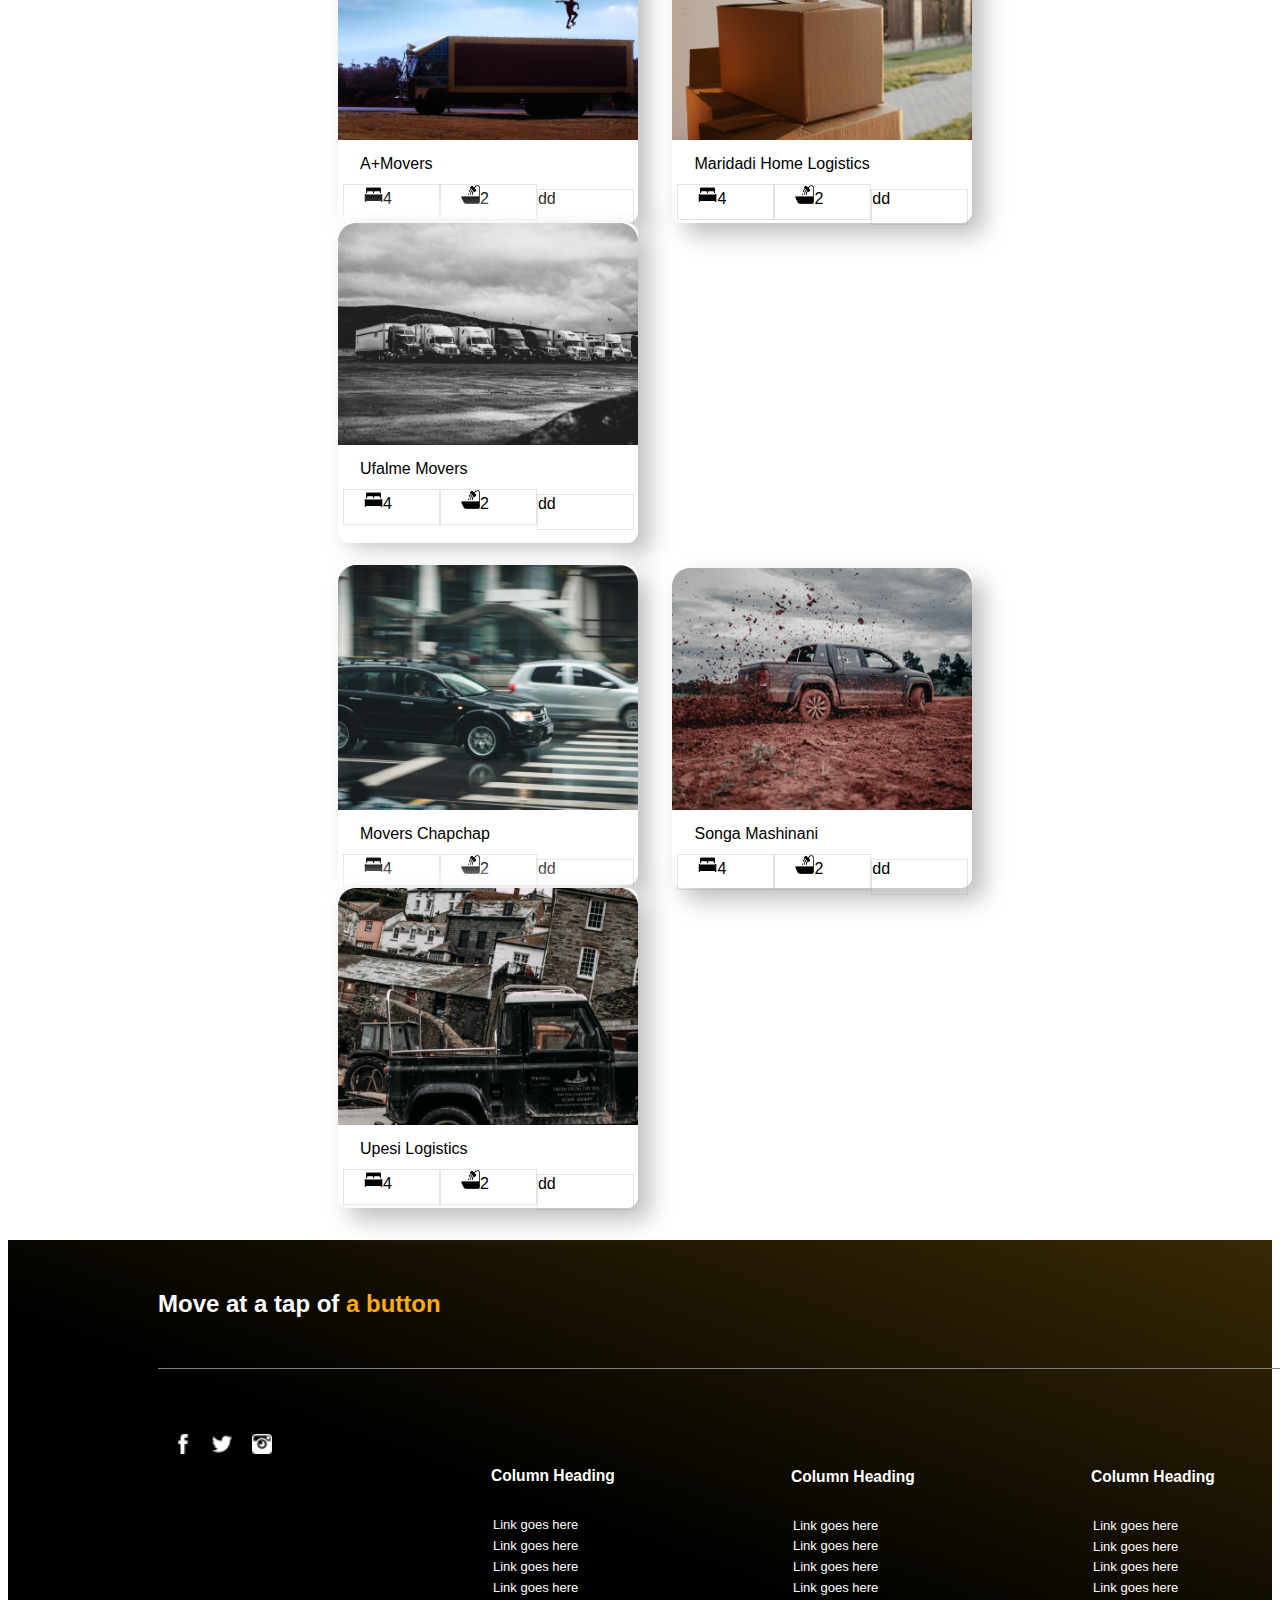
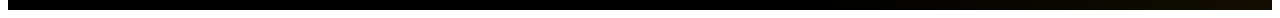
==== commit 80203266: "Add a README.md" ====
--- a/index.html
+++ b/index.html
@@ -32,6 +32,7 @@
     </div>
 
     <div class="righttext">
+        <div class="linegradient"></div>
         <h2>Cut the Hustle</h2>
         <p>In this current tough economic <br>
             situations, living is already a hustle. <br>
@@ -42,6 +43,7 @@
         <img class="leftimg" src="./assets/images/moving2 1.png" alt="">
     </div>
     <div class="cardimages">
+        <div class="linegradient"></div>
         <h2>Our Top Movers</h2>
         <div class="cards">
 
--- a/assets/css/style.css
+++ b/assets/css/style.css
@@ -52,7 +52,7 @@
     padding-top: 90px;
     margin-left: 20px;
     padding-left: 35px;
-
+    font-stretch: expanded
 }
 
 .whitetext {
@@ -162,9 +162,7 @@
     background: rgb(0,0,0);
 background: linear-gradient(20deg, rgba(0,0,0,1) 35%, rgba(55,41,4,1) 100%);
 }
-a{
-    
-}
+
 .bottomborder{
     border-bottom: 0.1px solid grey;
     width: 140vh;
@@ -232,7 +230,7 @@
 /* Start of Movers CSS */
 .moverssection {
     background-color: black;
-    height: 120px;
+    height: 145px;
 }
 
 .navbar2 {
@@ -245,10 +243,10 @@
 .moverslinks {
     margin-top: 15px;
 }
-
-/* .moversbuttontop {
-    color: aqua;
-} */
+.moverslinks:hover{
+    color: #FFAC12;
+
+}
 
 .navbar3 {
     color: white;
@@ -268,13 +266,13 @@
 }
 
 .price {
-    margin-left: 1300px;
+    margin-left: 1279px;
     margin-top: -35px;
-    font-size: x-large;
+    font-size: xx-large;
 }
 
 .pricetag {
-    margin-left: 1300px;
+    margin-left: 1345px;
     margin-top: -25px;
     font-size: small;
 }
@@ -282,11 +280,12 @@
 .propertyimg {
     width: 660px;
     padding-top: 40px;
+    margin-left: 160px;
 
 }
 
 .propertyinfo {
-    margin-left: 699px;
+    margin-left: 859px;
     margin-top: -472px;
 }
 
@@ -312,16 +311,23 @@
 }
 
 .profilephoto {
-    width: 35px;
-    height: 32px;
+    width: 45px;
+    height: 42px;
     border-radius: 50%;
     margin-left: 10px;
     margin-top: 7px;
 }
 
 .username {
-    margin-left: 60px;
-    margin-top: -32px;
+    margin-left: 68px;
+    margin-top: -37px;
+    font-size: large;
+}
+.userprofile{
+    color: #FFAC12;
+    margin-left: 70px;
+    margin-top: -33px;
+    font-size: small;
 }
 
 .inputs {
@@ -353,12 +359,14 @@
     margin-top: 15px;
     color: white;
     background-color: black;
+    border-radius: 0 12px 0 0;
 }
 
 .housepicsoverall {
     display: flex;
-    margin-left: -725px;
-
+    margin-left: -720px;
+    margin-top: 15px;
+    
 }
 
 .housepics {
@@ -366,25 +374,29 @@
     padding-left: 20px;
     padding-top: 20px;
 }
-
+.housepics:hover{
+    box-shadow: 0 12px 16px 0 rgba(0,0,0,0.24), 0 17px 50px 0 rgba(0,0,0,0.19);
+
+}
 .details {
     width: 81vh;
     height: 15vh;
-    border: 2px solid green;
-    margin-left: -65vh;
+    margin-left: -85vh;
     margin-top: 40px;
-    border-radius: 10px;
+    border-radius: 25px;
+    background: #ffffff;
+    box-shadow: 10px 12px 29px #bebebe6c,
+        -12px -12px 24px #ffffff;
 }
 
 .detailedinfo {
-    margin-left: 20px;
     font-size: larger;
     font-weight: bold;
-    border: 2px solid yellow;
-    height: 60px;
+    height: 50px;
     width: 100%;
-    margin-top: 1px;
-    margin-left: -2px;
+    padding-top: 29px;
+    margin-left: 25px;
+    
 }
 
 .moversicons {
@@ -394,52 +406,84 @@
 .iconborders {
     width: 132px;
     height: 50px;
-    border: 2px solid blue;
-    margin-top: -20px;
+    border: 1px solid rgba(150, 150, 150, 0.295);
+    border-bottom-style: none;
+    margin-top: -24px;
+}
+.moversiconimg{
+    width: 30px;
+    padding-left: 35px;
+    padding-top: 9px;
+}
+.numbers{
+    width: 10px;
+    margin-top: -25px;
+    margin-left: 80px;
 }
 
 .description {
     color: black;
-    background-color: aqua;
+    width: 665px;
+    height: 45vh;
+    margin-top: 30px;
+    margin-left: -85vh;
+    border-radius: 15px;
+    background: #ffffff;
+    box-shadow: 10px 12px 29px #bebebe6c,
+        -12px -12px 24px #ffffff;
+}
+
+.descriptiontext {
+    padding-left: 30px;
+    padding-top: 30px;
+    padding-bottom: 30px;
+    font-weight: bold;
+    border-bottom: 0.1px solid rgba(128, 128, 128, 0.384);
+
+}
+
+.descriptiontext1 {
+    padding-left: 15px;
+    line-height: 1.5;
+    color: #747171;
+}
+
+.features {
     width: 665px;
     height: 35vh;
+    border-radius: 15px;
+    margin-left: -85vh;
     margin-top: 30px;
-    margin-left: -540px;
-    border-radius: 10px;
-}
-
-.descriptiontext {
-    padding-left: 20px;
-    font-weight: bold;
-    vertical-align: middle;
-}
-
-.descriptiontext1 {
-    padding-left: 20px;
-}
-
-.features {
-    margin-left: -540px;
-    margin-top: 30px;
+    margin-bottom: 120px;
+    background: #ffffff;
+    box-shadow: 10px 12px 29px #bebebe6c,
+        -12px -12px 24px #ffffff;
 }
 
 .featureslist {
-    display: flex;
-
+    color: #747171;
+    display: flex;
+    line-height: 2;
     border-radius: 10px;
     margin-top: -30px;
+    padding-top: 15px;
+    padding-left: 5px;
 }
 
 .featurestext {
-    padding-left: 20px;
+    padding-top: 30px;
+    padding-bottom: 30px;
+    padding-left: 80px;
     font-weight: bold;
+    border-bottom: 0.1px solid rgba(128, 128, 128, 0.384);
+
 }
 
 .featureslisting {
     list-style-type: none;
     margin-left: 30px;
     padding-left: 20px;
-
+    
 }
 
 .check {
@@ -447,17 +491,48 @@
     margin-bottom: -9px;
     margin-left: -20px;
 }
+.linegradient{
+    width: 160px;
+    height: 5px;
+    border-radius: 10px;
+    background: rgb(0,0,0);
+background: linear-gradient(30deg, rgb(221, 189, 7) 10%, rgb(29, 21, 1) 100%);
+}
+.similarlinegradient{
+    margin-left: -85vh;
+}
+.similartext{
+    margin-left: -85vh;
+}
 
 .similarcards {
     width: 40vh;
     height: 45vh;
-    border: 2px solid black;
+    border-radius: 20px;
     margin-left: 40px;
-}
-
+    margin-bottom: 20px;
+    background: #ffffff;
+    box-shadow: 10px 12px 29px #bebebe6c,
+        -12px -12px 24px #ffffff;
+}
+.similarname{
+    margin-bottom: -32px;
+    font-size: large;
+    padding-left: 20px;
+}
+.similaricons{
+    display: flex;
+}
+.iconbordersforsimilar {
+    width: 132px;
+    height: 50px;
+    border: 1px solid rgba(150, 150, 150, 0.295);
+    border-bottom-style: none;
+    margin-top: 49px;
+}
 .similarlistings {
     display: flex;
-    margin-left: -580px;
+    margin-left: -90vh;
     margin-top: 19px;
     overflow: hidden;
 }
@@ -479,21 +554,30 @@
     width: 30.1vh;
     height: 45vh;
     margin-left: 40px;
-    border: 2px solid black;
+    background: #ffffff;
+    box-shadow: 10px 12px 29px #bebebe6c,
+        -12px -12px 24px #ffffff;
 }
 
 /* Footer CSS */
 .moversfooter {
-    height: 340px;
-    color: white;
-    margin-left: -85vh;
+    
+    height: 390px;
+    color: white;
+    margin-left: -104vh;
     margin-top: 25px;
     background: rgb(0,0,0);
-background: linear-gradient(40deg, rgba(0,0,0,1) 60%, rgba(55,41,4,1) 100%);
+background: linear-gradient(20deg, rgba(0,0,0,1) 35%, rgba(55,41,4,1) 100%);}
+.moversbottomborder{
+    border-bottom: 0.1px solid grey;
+    width: 140vh;
+    margin-left: 150px;
+    margin-top: 30px;
 }
 
 .icons {
     width: 20px;
+    padding-top: 20px;
 }
 
 h6 {
@@ -504,7 +588,24 @@
     font-size: x-large;
     padding-left: 150px;
 }
-
+.footerbutton {
+    margin-left: 143vh;
+    color: black;
+    width: 145px;
+    height: 50px;
+    border: none;
+    background-color: #FFAC12;
+    border-radius: 0 12px 0 0;
+    margin-top: -100px;
+    margin-bottom: -35px;
+}
+.footertext{
+    padding-top: 45px;
+    margin-bottom: -25px;
+}
+.whitearrow{
+    width: 22px;
+}
 .moverscolumnheading {
     display: flex;
     flex-direction: column;
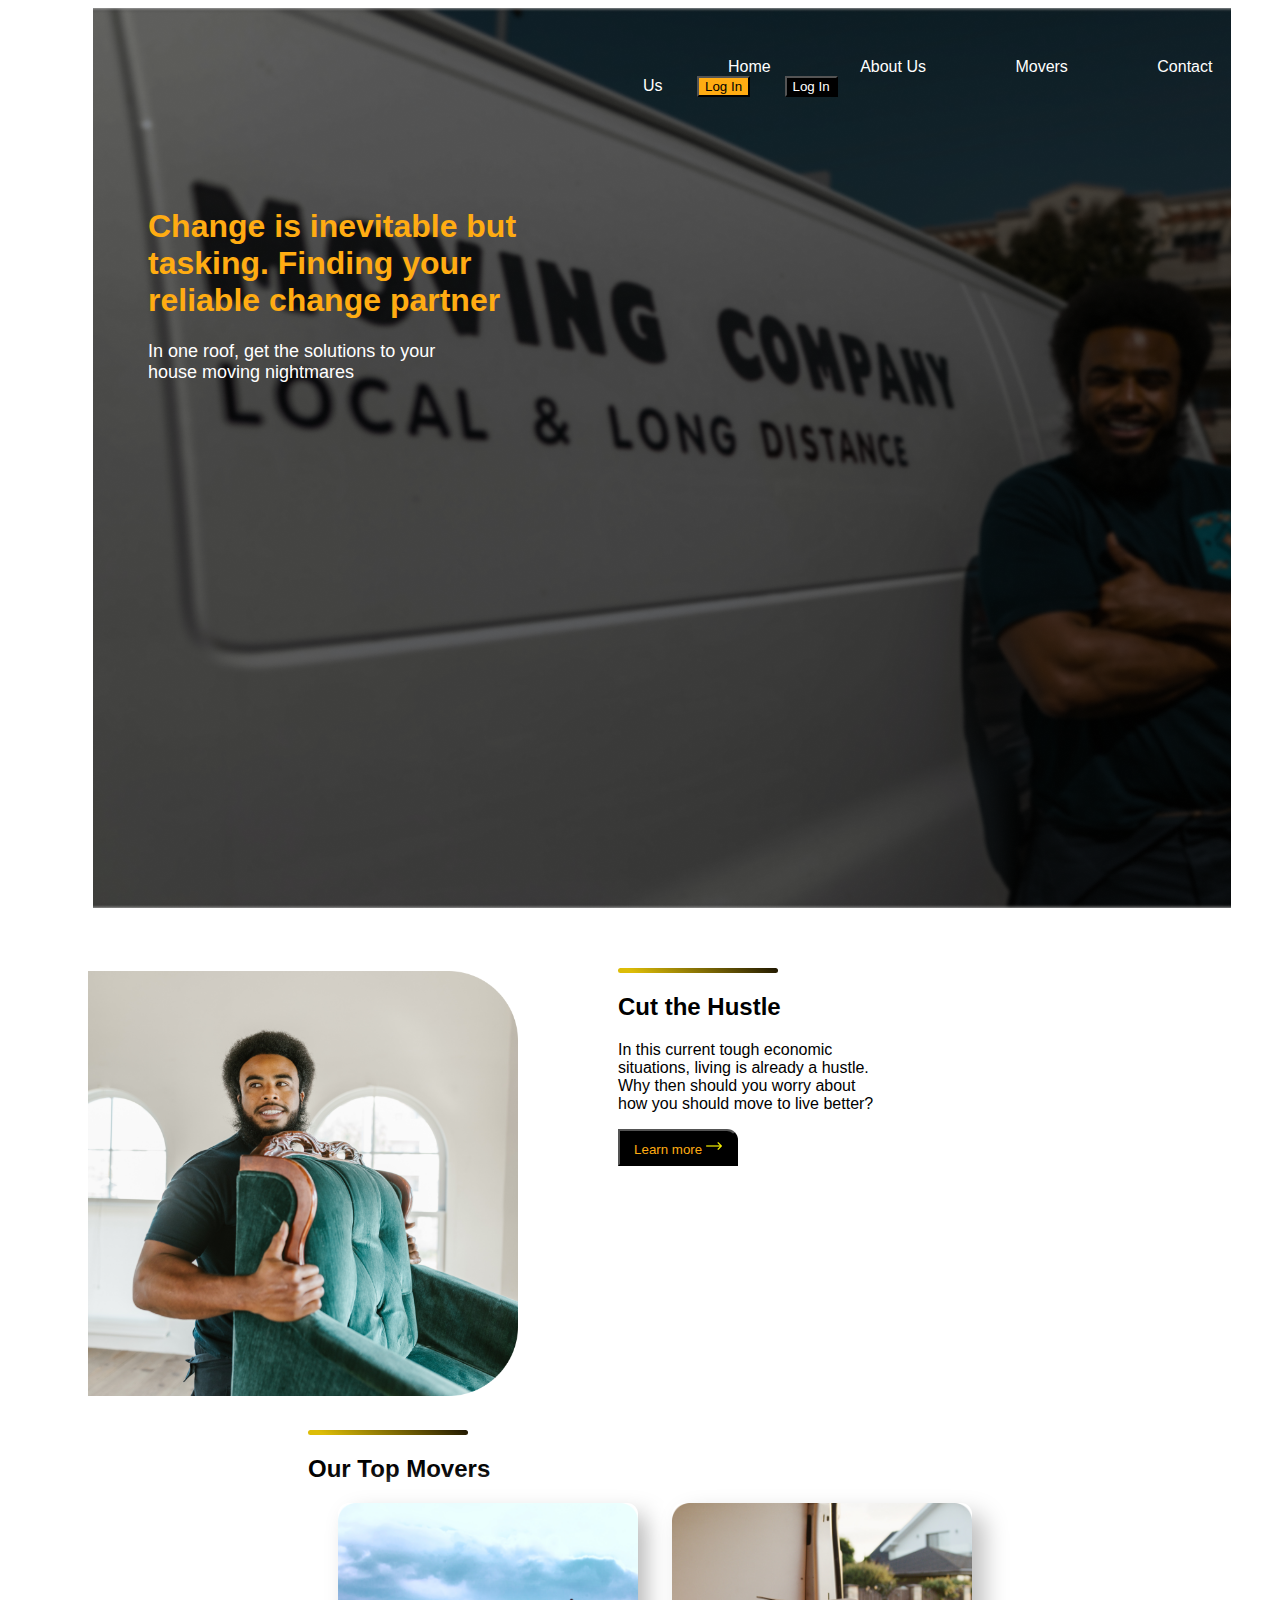
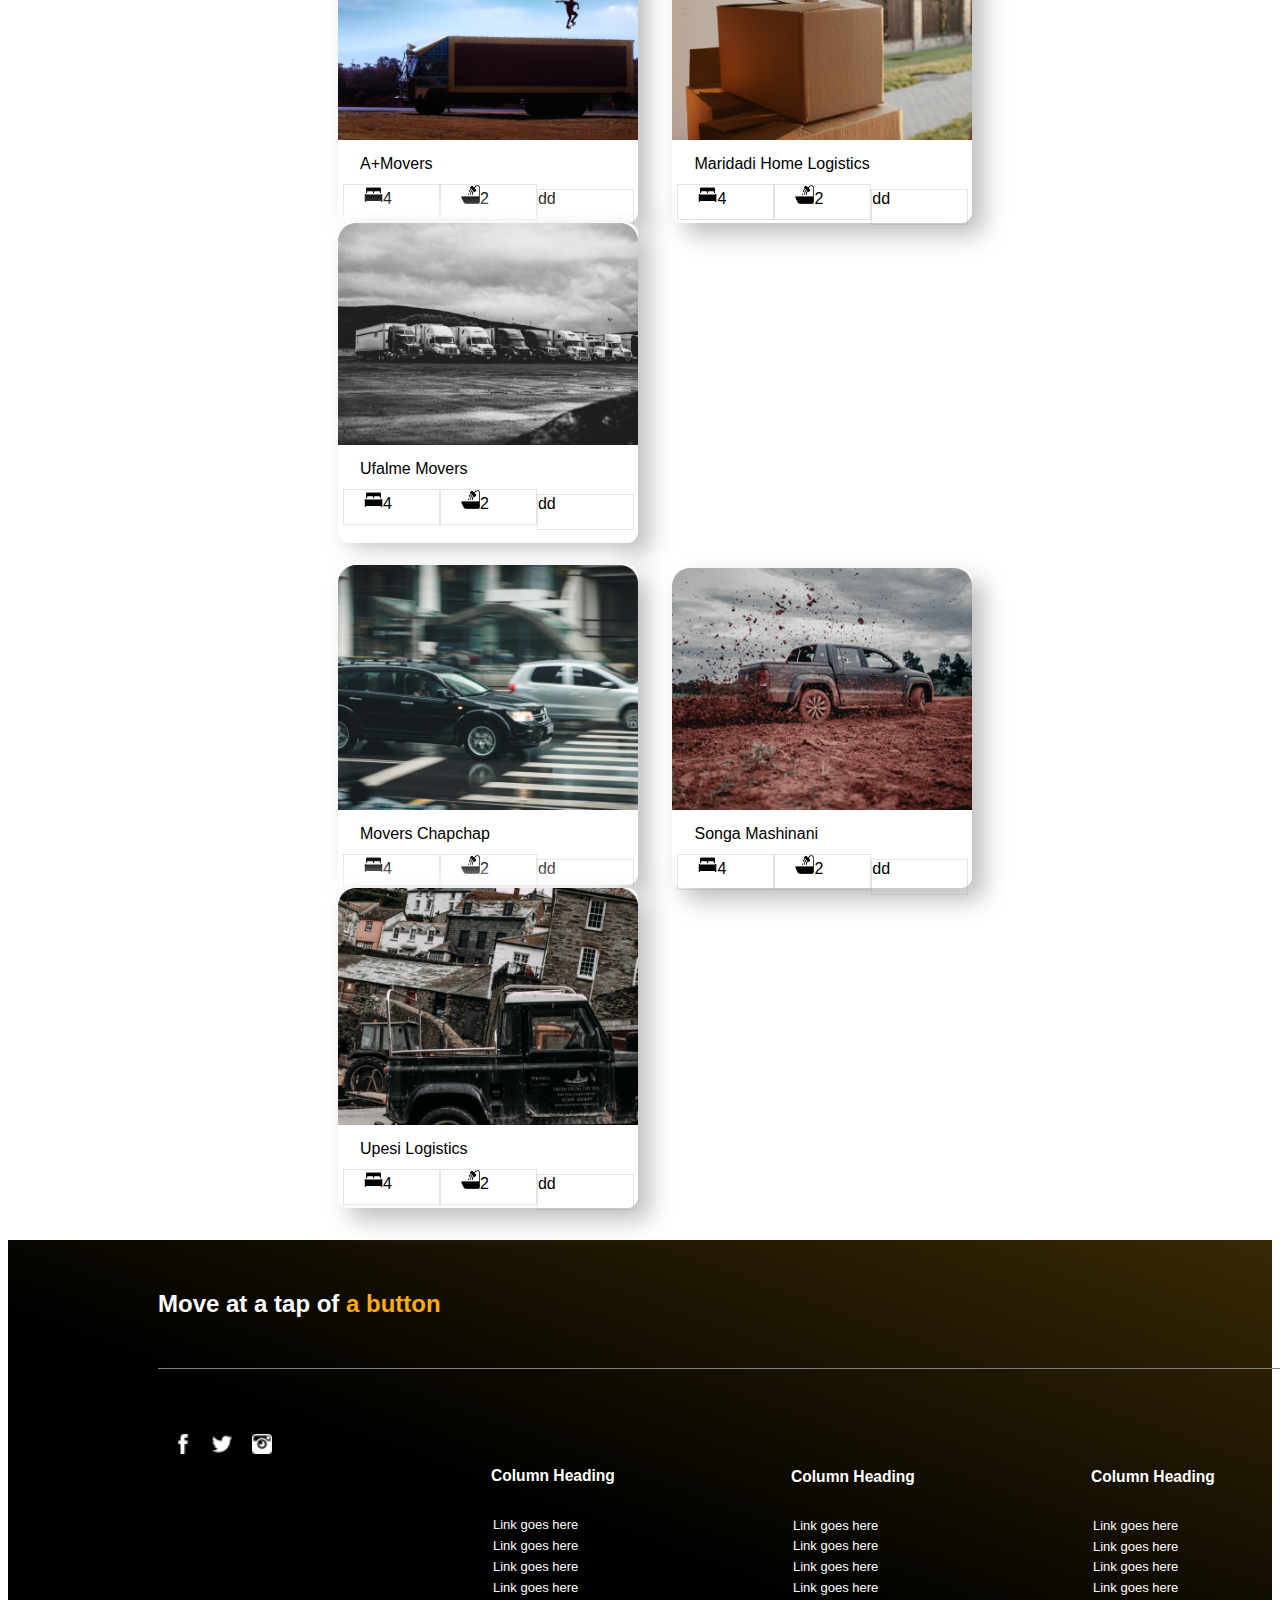
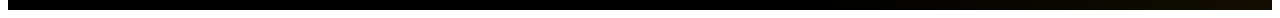
==== commit c9ee6a27: "Indented files" ====
--- a/index.html
+++ b/index.html
@@ -1,135 +1,135 @@
 <!DOCTYPE html>
 <html lang="en">
 
-<head>
-    <meta charset="UTF-8">
-    <meta http-equiv="X-UA-Compatible" content="IE=edge">
-    <meta name="viewport" content="width=device-width, initial-scale=1.0">
-    <link href="https://fonts.googleapis.com/icon?family=Material+Icons" rel="stylesheet">
+    <head>
+        <meta charset="UTF-8">
+        <meta http-equiv="X-UA-Compatible" content="IE=edge">
+        <meta name="viewport" content="width=device-width, initial-scale=1.0">
+        <link href="https://fonts.googleapis.com/icon?family=Material+Icons" rel="stylesheet">
+        <link rel="stylesheet" href="./assets/css/style.css">
+        <title>Quick Movers</title>
+    </head>
 
-    <link rel="stylesheet" href="./assets/css/style.css">
-    <title>Quick Movers</title>
-</head>
+    <body>
+        <div class="section1">
+            <div class="navbar">
+                <a href="">Home</a>
+                <a href="">About Us</a>
+                <a href="movers.html">Movers</a>
+                <a href="">Contact Us</a>
+                <button class="buttonv1 btn1">Log In</button>
+                <button class="buttonv1 btn2">Log In</button>
+            </div>
+            <div class="text1">
+                <h1 class="yellowtext">Change is inevitable but <br>
+                    tasking. Finding your <br>
+                    reliable change partner
+                </h1>
+                <p class="whitetext">In one roof, get the solutions to your <br> house moving nightmares</p>
+            </div>
 
-<body>
-    <div class="section1">
-        <div class="navbar">
-            <a href="">Home</a>
-            <a href="">About Us</a>
-            <a href="movers.html">Movers</a>
-            <a href="">Contact Us</a>
-            <button class="buttonv1 btn1">Log In</button>
-            <button class="buttonv1 btn2">Log In</button>
-        </div>
-        <div class="text1">
-            <h1 class="yellowtext">Change is inevitable but <br>
-                tasking. Finding your <br>
-                reliable change partner
-            </h1>
-            <p class="whitetext">In one roof, get the solutions to your <br> house moving nightmares</p>
         </div>
 
-    </div>
+        <div class="righttext">
+            <div class="linegradient"></div>
+            <h2>Cut the Hustle</h2>
+            <p>In this current tough economic <br>
+                situations, living is already a hustle. <br>
+                Why then should you worry about <br> how you should move to live better?</p>
+            <button class="buttonv2" style="color: #FFAC12;">Learn more <img src="./assets/images/arrow.png"
+                    alt=""></button>
+        </div>
+        <div>
+            <img class="leftimg" src="./assets/images/moving2 1.png" alt="">
+        </div>
+        <div class="cardimages">
+            <div class="linegradient"></div>
+            <h2>Our Top Movers</h2>
+            <div class="cards">
 
-    <div class="righttext">
-        <div class="linegradient"></div>
-        <h2>Cut the Hustle</h2>
-        <p>In this current tough economic <br>
-            situations, living is already a hustle. <br>
-            Why then should you worry about <br> how you should move to live better?</p>
-        <button class="buttonv2" style="color: yellow;">Learn more <img src="./assets/images/arrow.png" alt=""></button>
-    </div>
-    <div>
-        <img class="leftimg" src="./assets/images/moving2 1.png" alt="">
-    </div>
-    <div class="cardimages">
-        <div class="linegradient"></div>
-        <h2>Our Top Movers</h2>
-        <div class="cards">
+                <img src="./assets/images/ehem 1.png" alt="" class="topmoverspics">
+                <p class="mvs">A+Movers</p>
+                <p class="iconplace"><img class="iconimg" src="./assets/images/bed.png" alt="">4</p>
+                <p class="iconplace"><img class="iconimg" src="./assets/images/shower.png" alt="">2</p>
+                <p class="iconplace">dd</p>
+            </div>
+            <div class="cards">
+                <img src="./assets/images/wewe 1.png" alt="" class="topmoverspics">
+                <p class="mvs">Maridadi Home Logistics</p>
+                <p class="iconplace"><img class="iconimg" src="./assets/images/bed.png" alt="">4</p>
+                <p class="iconplace"><img class="iconimg" src="./assets/images/shower.png" alt="">2</p>
+                <p class="iconplace">dd</p>
+            </div>
+            <div class="cards">
+                <img src="./assets/images/movers 1.png" alt="" class="topmoverspics">
+                <p class="mvs">Ufalme Movers</p>
+                <p class="iconplace"><img class="iconimg" src="./assets/images/bed.png" alt="">4</p>
+                <p class="iconplace"><img class="iconimg" src="./assets/images/shower.png" alt="">2</p>
+                <p class="iconplace">dd</p>
+            </div>
 
-            <img src="./assets/images/ehem 1.png" alt="" class="topmoverspics">
-            <p class="mvs">A+Movers</p>
-            <p class="iconplace"><img class="iconimg" src="./assets/images/bed.png" alt="">4</p>
-            <p class="iconplace"><img class="iconimg" src="./assets/images/shower.png" alt="">2</p>
-            <p class="iconplace">dd</p>
         </div>
-        <div class="cards">
-            <img src="./assets/images/wewe 1.png" alt="" class="topmoverspics">
-            <p class="mvs">Maridadi Home Logistics</p>
-            <p class="iconplace"><img class="iconimg" src="./assets/images/bed.png" alt="">4</p>
-            <p class="iconplace"><img class="iconimg" src="./assets/images/shower.png" alt="">2</p>
-            <p class="iconplace">dd</p>
+        <div class="cardimages">
+
+            <div class="cards">
+                <img src="./assets/images/chapchap 1.png" alt="" class="topmoverspics">
+                <p class="mvs">Movers Chapchap</p>
+                <p class="iconplace"><img class="iconimg" src="./assets/images/bed.png" alt="">4</p>
+                <p class="iconplace"><img class="iconimg" src="./assets/images/shower.png" alt="">2</p>
+                <p class="iconplace">dd</p>
+            </div>
+            <div class="cards">
+                <img src="./assets/images/mashinani 1.png" alt="" class="topmoverspics">
+                <p class="mvs">Songa Mashinani</p>
+                <p class="iconplace"><img class="iconimg" src="./assets/images/bed.png" alt="">4</p>
+                <p class="iconplace"><img class="iconimg" src="./assets/images/shower.png" alt="">2</p>
+                <p class="iconplace">dd</p>
+            </div>
+            <div class="cards">
+                <img src="./assets/images/songa 1.png" alt="" class="topmoverspics">
+                <p class="mvs">Upesi Logistics</p>
+                <p class="iconplace"><img class="iconimg" src="./assets/images/bed.png" alt="">4</p>
+                <p class="iconplace"><img class="iconimg" src="./assets/images/shower.png" alt="">2</p>
+                <p class="iconplace">dd</p>
+            </div>
+
         </div>
-        <div class="cards">
-            <img src="./assets/images/movers 1.png" alt="" class="topmoverspics">
-            <p class="mvs">Ufalme Movers</p>
-            <p class="iconplace"><img class="iconimg" src="./assets/images/bed.png" alt="">4</p>
-            <p class="iconplace"><img class="iconimg" src="./assets/images/shower.png" alt="">2</p>
-            <p class="iconplace">dd</p>
+        <div class="footer">
+            <h4 class="move">Move at a tap of <span class="move" style="color: #FFAC12;">a button</span></h4>
+            <div class="bottomborder">
+
+            </div>
+            <div class="iconpacket">
+                <img src="./assets/images/facebook.png" alt="" class="icons">
+                <img src="./assets/images/twitter.png" alt="" class="icons">
+                <img src="./assets/images/instagram.png" alt="" class="icons">
+            </div>
+
+            <div class="columnheading">
+                <h5>Column Heading</h5>
+                <a href="">Link goes here</a>
+                <a href="">Link goes here</a>
+                <a href="">Link goes here</a>
+                <a href="">Link goes here</a>
+            </div>
+
+            <div class="columnheading1">
+                <h5>Column Heading</h5>
+                <a href="">Link goes here</a>
+                <a href="">Link goes here</a>
+                <a href="">Link goes here</a>
+                <a href="">Link goes here</a>
+            </div>
+            <div class="columnheading3">
+                <h5>Column Heading</h5>
+                <a href="">Link goes here</a>
+                <a href="">Link goes here</a>
+                <a href="">Link goes here</a>
+                <a href="">Link goes here</a>
+            </div>
+
         </div>
 
-    </div>
-    <div class="cardimages">
-
-        <div class="cards">
-            <img src="./assets/images/chapchap 1.png" alt="" class="topmoverspics">
-            <p class="mvs">Movers Chapchap</p>
-            <p class="iconplace"><img class="iconimg" src="./assets/images/bed.png" alt="">4</p>
-            <p class="iconplace"><img class="iconimg" src="./assets/images/shower.png" alt="">2</p>
-            <p class="iconplace">dd</p>
-        </div>
-        <div class="cards">
-            <img src="./assets/images/mashinani 1.png" alt="" class="topmoverspics">
-            <p class="mvs">Songa Mashinani</p>
-            <p class="iconplace"><img class="iconimg" src="./assets/images/bed.png" alt="">4</p>
-            <p class="iconplace"><img class="iconimg" src="./assets/images/shower.png" alt="">2</p>
-            <p class="iconplace">dd</p>
-        </div>
-        <div class="cards">
-            <img src="./assets/images/songa 1.png" alt="" class="topmoverspics">
-            <p class="mvs">Upesi Logistics</p>
-            <p class="iconplace"><img class="iconimg" src="./assets/images/bed.png" alt="">4</p>
-            <p class="iconplace"><img class="iconimg" src="./assets/images/shower.png" alt="">2</p>
-            <p class="iconplace">dd</p>
-        </div>
-
-    </div>
-    <div class="footer">
-        <h4 class="move">Move at a tap of <span class="move" style="color: #FFAC12;">a button</span></h4>
-        <div class="bottomborder">
-
-        </div>
-        <div class="iconpacket">
-            <img src="./assets/images/facebook.png" alt="" class="icons">
-            <img src="./assets/images/twitter.png" alt="" class="icons">
-            <img src="./assets/images/instagram.png" alt="" class="icons">
-        </div>
-
-        <div class="columnheading">
-            <h5>Column Heading</h5>
-            <a href="">Link goes here</a>
-            <a href="">Link goes here</a>
-            <a href="">Link goes here</a>
-            <a href="">Link goes here</a>
-        </div>
-
-        <div class="columnheading1">
-            <h5>Column Heading</h5>
-            <a href="">Link goes here</a>
-            <a href="">Link goes here</a>
-            <a href="">Link goes here</a>
-            <a href="">Link goes here</a>
-        </div>
-        <div class="columnheading3">
-            <h5>Column Heading</h5>
-            <a href="">Link goes here</a>
-            <a href="">Link goes here</a>
-            <a href="">Link goes here</a>
-            <a href="">Link goes here</a>
-        </div>
-
-    </div>
-
-</body>
+    </body>
 
 </html>--- a/assets/css/style.css
+++ b/assets/css/style.css
@@ -38,7 +38,7 @@
 }
 
 .btn1 {
-    background-color: yellow;
+    background-color: #FFAC12;
 }
 
 .btn2 {
@@ -47,7 +47,7 @@
 }
 
 .yellowtext {
-    color: yellow;
+    color: #FFAC12;
     font-size: xx-large;
     padding-top: 90px;
     margin-left: 20px;
@@ -83,7 +83,7 @@
     width: 120px;
     height: 37px;
     margin-left: 500px;
-    color: yellow;
+    color: #FFAC12;
     border-radius: 0 11px 0 0;
 }
 
@@ -98,7 +98,7 @@
     margin-top: 1px;
     margin-left: 5px;
     margin-right: -9.5px;
-    border-bottom-style: none;
+    border-right-style: none;
     border: 0.5px solid rgba(153, 151, 151, 0.267);
 }
 
@@ -159,25 +159,28 @@
     width: 100%;
     height: 370px;
     color: white;
-    background: rgb(0,0,0);
-background: linear-gradient(20deg, rgba(0,0,0,1) 35%, rgba(55,41,4,1) 100%);
-}
-
-.bottomborder{
+    background: rgb(0, 0, 0);
+    background: linear-gradient(20deg, rgba(0, 0, 0, 1) 35%, rgba(55, 41, 4, 1) 100%);
+}
+
+.bottomborder {
     border-bottom: 0.1px solid grey;
     width: 140vh;
     margin-left: 150px;
     margin-top: 50px;
 }
+
 .icons {
     width: 20px;
-   padding-left: 15px;
-}
-.iconpacket{
+    padding-left: 15px;
+}
+
+.iconpacket {
     padding-left: 150px;
     padding-top: 45px;
 }
-.iconimg{
+
+.iconimg {
     width: 19px;
     padding-left: 20px;
 }
@@ -190,7 +193,8 @@
     font-size: x-large;
     padding-left: 150px;
 }
-.move{
+
+.move {
     padding-top: 50px;
 }
 
@@ -202,7 +206,8 @@
     line-height: 1.6;
     font-size: small;
 }
-h5{
+
+h5 {
     margin-left: 83px;
     font-size: larger;
 }
@@ -243,7 +248,8 @@
 .moverslinks {
     margin-top: 15px;
 }
-.moverslinks:hover{
+
+.moverslinks:hover {
     color: #FFAC12;
 
 }
@@ -296,11 +302,13 @@
     background: #ffffff;
     box-shadow: 10px 12px 29px #bebebe,
         -12px -12px 24px #ffffff;
-    
-}
-.profile{
+
+}
+
+.profile {
     padding-top: 10px;
 }
+
 .borderbox {
     width: 240px;
     height: 60px;
@@ -323,7 +331,8 @@
     margin-top: -37px;
     font-size: large;
 }
-.userprofile{
+
+.userprofile {
     color: #FFAC12;
     margin-left: 70px;
     margin-top: -33px;
@@ -366,7 +375,7 @@
     display: flex;
     margin-left: -720px;
     margin-top: 15px;
-    
+
 }
 
 .housepics {
@@ -374,10 +383,12 @@
     padding-left: 20px;
     padding-top: 20px;
 }
-.housepics:hover{
-    box-shadow: 0 12px 16px 0 rgba(0,0,0,0.24), 0 17px 50px 0 rgba(0,0,0,0.19);
-
-}
+
+.housepics:hover {
+    box-shadow: 0 12px 16px 0 rgba(0, 0, 0, 0.24), 0 17px 50px 0 rgba(0, 0, 0, 0.19);
+
+}
+
 .details {
     width: 81vh;
     height: 15vh;
@@ -396,7 +407,7 @@
     width: 100%;
     padding-top: 29px;
     margin-left: 25px;
-    
+
 }
 
 .moversicons {
@@ -410,12 +421,14 @@
     border-bottom-style: none;
     margin-top: -24px;
 }
-.moversiconimg{
+
+.moversiconimg {
     width: 30px;
     padding-left: 35px;
     padding-top: 9px;
 }
-.numbers{
+
+.numbers {
     width: 10px;
     margin-top: -25px;
     margin-left: 80px;
@@ -483,7 +496,7 @@
     list-style-type: none;
     margin-left: 30px;
     padding-left: 20px;
-    
+
 }
 
 .check {
@@ -491,17 +504,20 @@
     margin-bottom: -9px;
     margin-left: -20px;
 }
-.linegradient{
+
+.linegradient {
     width: 160px;
     height: 5px;
     border-radius: 10px;
-    background: rgb(0,0,0);
-background: linear-gradient(30deg, rgb(221, 189, 7) 10%, rgb(29, 21, 1) 100%);
-}
-.similarlinegradient{
+    background: rgb(0, 0, 0);
+    background: linear-gradient(30deg, rgb(221, 189, 7) 10%, rgb(29, 21, 1) 100%);
+}
+
+.similarlinegradient {
     margin-left: -85vh;
 }
-.similartext{
+
+.similartext {
     margin-left: -85vh;
 }
 
@@ -515,14 +531,17 @@
     box-shadow: 10px 12px 29px #bebebe6c,
         -12px -12px 24px #ffffff;
 }
-.similarname{
+
+.similarname {
     margin-bottom: -32px;
     font-size: large;
     padding-left: 20px;
 }
-.similaricons{
-    display: flex;
-}
+
+.similaricons {
+    display: flex;
+}
+
 .iconbordersforsimilar {
     width: 132px;
     height: 50px;
@@ -530,6 +549,7 @@
     border-bottom-style: none;
     margin-top: 49px;
 }
+
 .similarlistings {
     display: flex;
     margin-left: -90vh;
@@ -561,14 +581,16 @@
 
 /* Footer CSS */
 .moversfooter {
-    
+
     height: 390px;
     color: white;
     margin-left: -104vh;
     margin-top: 25px;
-    background: rgb(0,0,0);
-background: linear-gradient(20deg, rgba(0,0,0,1) 35%, rgba(55,41,4,1) 100%);}
-.moversbottomborder{
+    background: rgb(0, 0, 0);
+    background: linear-gradient(20deg, rgba(0, 0, 0, 1) 35%, rgba(55, 41, 4, 1) 100%);
+}
+
+.moversbottomborder {
     border-bottom: 0.1px solid grey;
     width: 140vh;
     margin-left: 150px;
@@ -588,6 +610,7 @@
     font-size: x-large;
     padding-left: 150px;
 }
+
 .footerbutton {
     margin-left: 143vh;
     color: black;
@@ -599,13 +622,16 @@
     margin-top: -100px;
     margin-bottom: -35px;
 }
-.footertext{
+
+.footertext {
     padding-top: 45px;
     margin-bottom: -25px;
 }
-.whitearrow{
+
+.whitearrow {
     width: 22px;
 }
+
 .moverscolumnheading {
     display: flex;
     flex-direction: column;
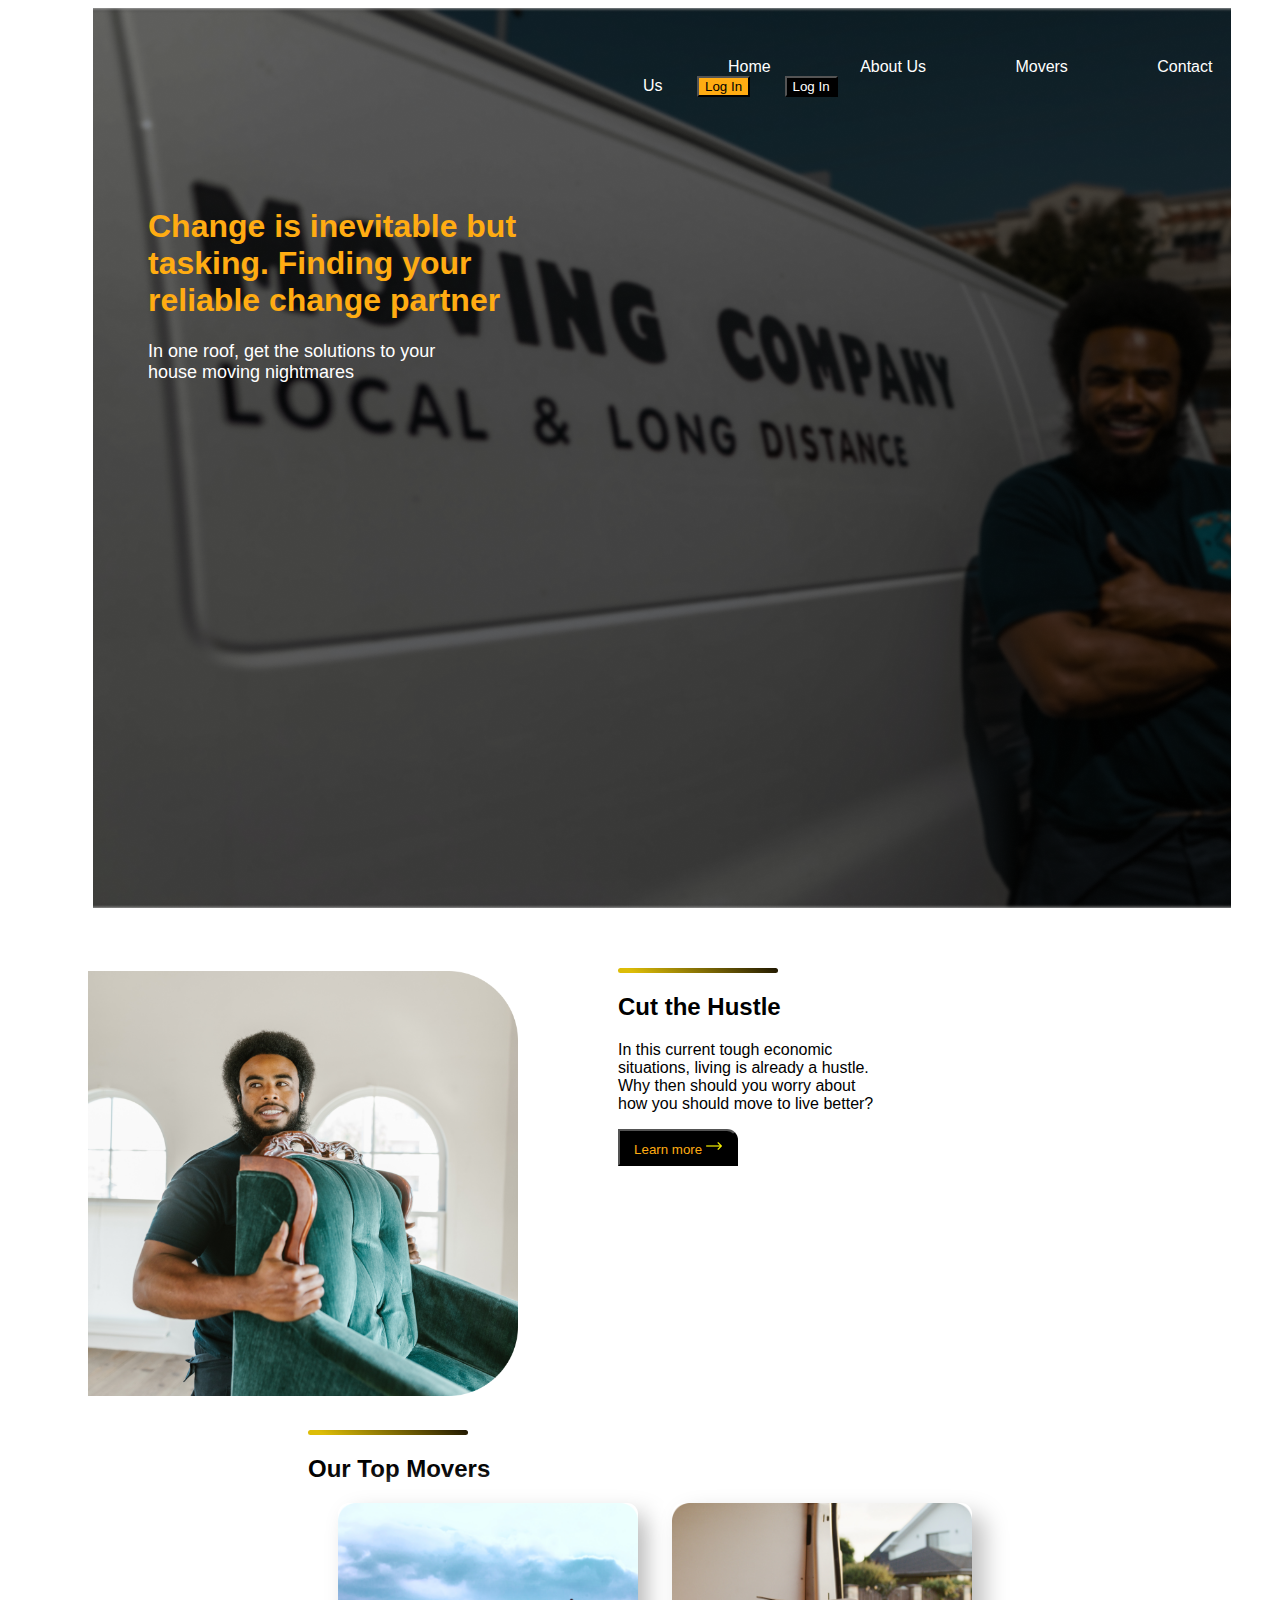
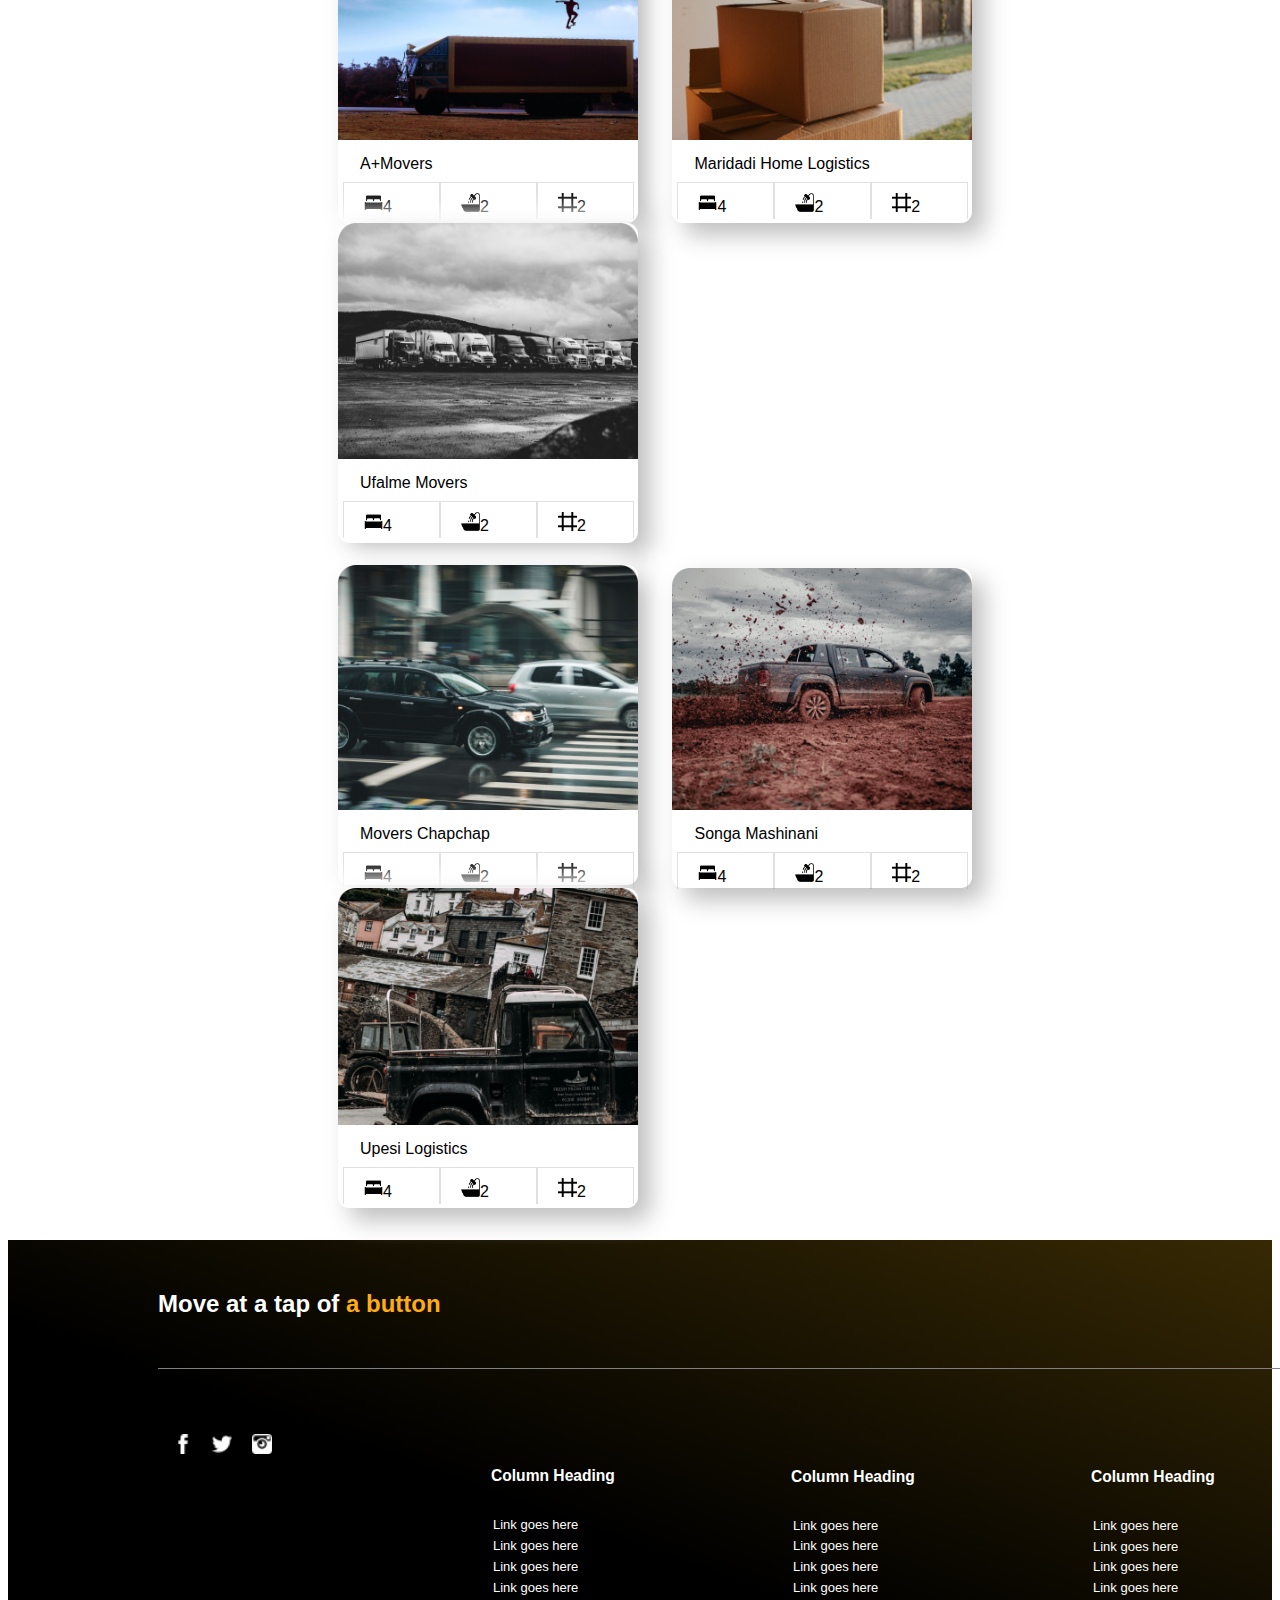
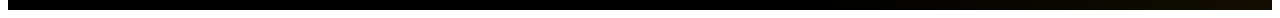
==== commit 3694b1d7: "Aligned icons" ====
--- a/index.html
+++ b/index.html
@@ -51,21 +51,21 @@
                 <p class="mvs">A+Movers</p>
                 <p class="iconplace"><img class="iconimg" src="./assets/images/bed.png" alt="">4</p>
                 <p class="iconplace"><img class="iconimg" src="./assets/images/shower.png" alt="">2</p>
-                <p class="iconplace">dd</p>
+                <p class="iconplace"><img class="iconimg" src="./assets/images/hashtag.png" alt="">2</p>
             </div>
             <div class="cards">
                 <img src="./assets/images/wewe 1.png" alt="" class="topmoverspics">
                 <p class="mvs">Maridadi Home Logistics</p>
                 <p class="iconplace"><img class="iconimg" src="./assets/images/bed.png" alt="">4</p>
                 <p class="iconplace"><img class="iconimg" src="./assets/images/shower.png" alt="">2</p>
-                <p class="iconplace">dd</p>
+                <p class="iconplace"><img class="iconimg" src="./assets/images/hashtag.png" alt="">2</p>
             </div>
             <div class="cards">
-                <img src="./assets/images/movers 1.png" alt="" class="topmoverspics">
+                <img src="./assets/images/movers 1.png" alt="" class="topmoverspicsodd">
                 <p class="mvs">Ufalme Movers</p>
                 <p class="iconplace"><img class="iconimg" src="./assets/images/bed.png" alt="">4</p>
                 <p class="iconplace"><img class="iconimg" src="./assets/images/shower.png" alt="">2</p>
-                <p class="iconplace">dd</p>
+                <p class="iconplace"><img class="iconimg" src="./assets/images/hashtag.png" alt="">2</p>
             </div>
 
         </div>
@@ -76,21 +76,21 @@
                 <p class="mvs">Movers Chapchap</p>
                 <p class="iconplace"><img class="iconimg" src="./assets/images/bed.png" alt="">4</p>
                 <p class="iconplace"><img class="iconimg" src="./assets/images/shower.png" alt="">2</p>
-                <p class="iconplace">dd</p>
+                <p class="iconplace"><img class="iconimg" src="./assets/images/hashtag.png" alt="">2</p>
             </div>
             <div class="cards">
                 <img src="./assets/images/mashinani 1.png" alt="" class="topmoverspics">
                 <p class="mvs">Songa Mashinani</p>
                 <p class="iconplace"><img class="iconimg" src="./assets/images/bed.png" alt="">4</p>
                 <p class="iconplace"><img class="iconimg" src="./assets/images/shower.png" alt="">2</p>
-                <p class="iconplace">dd</p>
+                <p class="iconplace"><img class="iconimg" src="./assets/images/hashtag.png" alt="">2</p>
             </div>
             <div class="cards">
                 <img src="./assets/images/songa 1.png" alt="" class="topmoverspics">
                 <p class="mvs">Upesi Logistics</p>
                 <p class="iconplace"><img class="iconimg" src="./assets/images/bed.png" alt="">4</p>
                 <p class="iconplace"><img class="iconimg" src="./assets/images/shower.png" alt="">2</p>
-                <p class="iconplace">dd</p>
+                <p class="iconplace"><img class="iconimg" src="./assets/images/hashtag.png" alt="">2</p>
             </div>
 
         </div>
--- a/assets/css/style.css
+++ b/assets/css/style.css
@@ -23,7 +23,6 @@
     text-decoration: none;
     padding-left: 85px;
 }
-
 .section1 {
     background-image: url(../images/moving\ 1.png);
     background-size: cover;
@@ -93,13 +92,13 @@
 
 .iconplace {
     width: 95px;
-    height: 34px;
+    height: 36px;
     display: inline-block;
-    margin-top: 1px;
+    margin-top: -1px;
     margin-left: 5px;
     margin-right: -9.5px;
-    border-right-style: none;
-    border: 0.5px solid rgba(153, 151, 151, 0.267);
+    border: 1px solid rgba(150, 150, 150, 0.295);
+    border-bottom-style: none;
 }
 
 .mvs {
@@ -154,6 +153,10 @@
     width: 300px;
 
 }
+.topmoverspicsodd{
+    width: 300px;
+    height: 236px;
+}
 
 .footer {
     width: 100%;
@@ -183,6 +186,7 @@
 .iconimg {
     width: 19px;
     padding-left: 20px;
+    padding-top: 10px;
 }
 
 h6 {
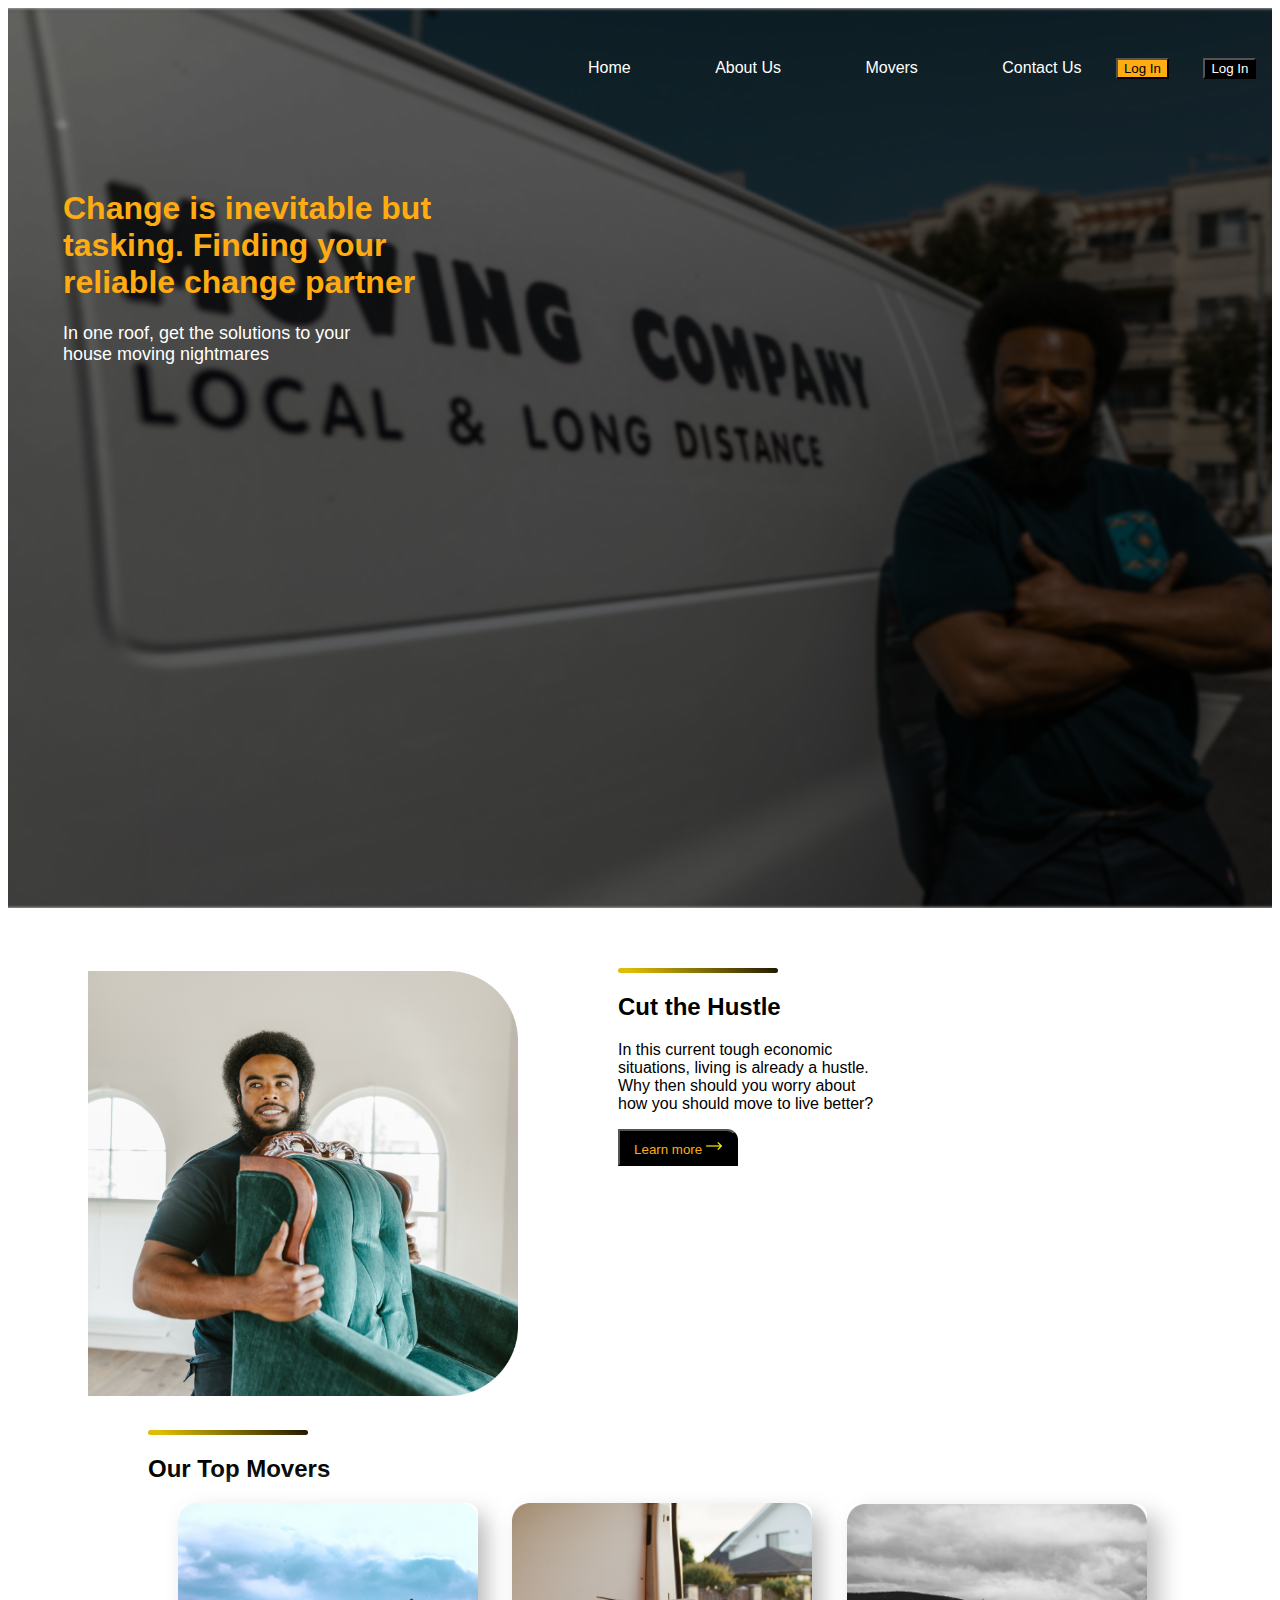
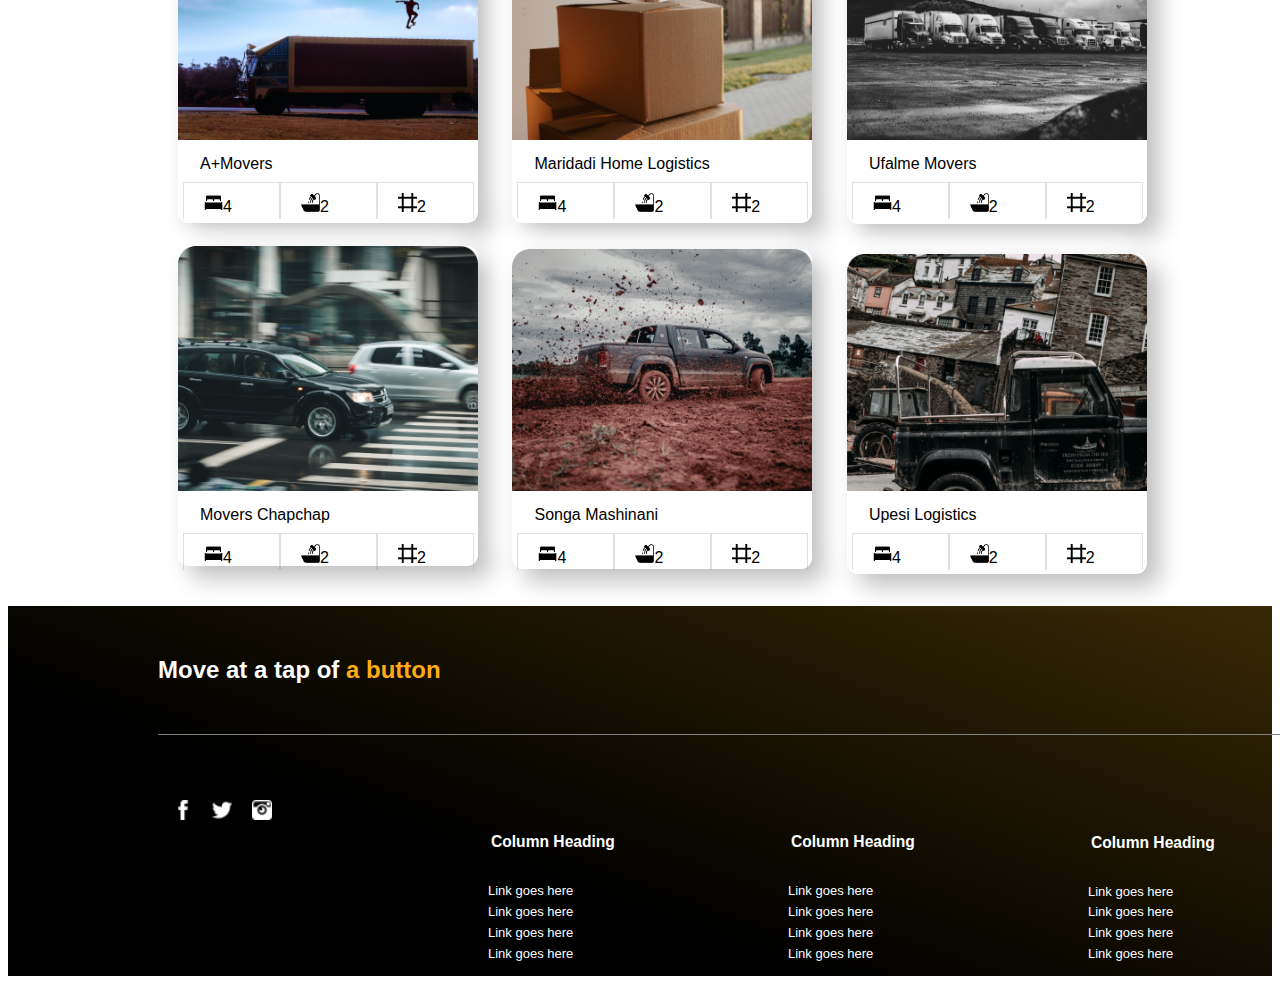
==== commit 9cd33d04: "Fixed typo in index.html" ====
--- a/index.html
+++ b/index.html
@@ -7,7 +7,7 @@
         <meta name="viewport" content="width=device-width, initial-scale=1.0">
         <link href="https://fonts.googleapis.com/icon?family=Material+Icons" rel="stylesheet">
         <link rel="stylesheet" href="./assets/css/style.css">
-        <title>Quick Movers</title>
+        <title>Quick Movers.</title>
     </head>
 
     <body>
--- a/assets/css/style.css
+++ b/assets/css/style.css
@@ -1,8 +1,8 @@
 body {
-    /* scroll-behavior: smooth;
+  /* scroll-behavior: smooth;
     margin: -1px 20px; */
-    font-family: 'Poppins', sans-serif;
-    background-color: #ffffff;
+  font-family: "Poppins", sans-serif;
+  background-color: #ffffff;
 }
 
 /* * {
@@ -10,656 +10,639 @@
 } */
 
 button {
-    cursor: pointer;
+  cursor: pointer;
 }
 
 .navbar {
-    margin-left: 550px;
-    padding-top: 50px;
+  margin-left: 500px;
+  padding-top: 50px;
 }
 
 a {
-    color: white;
-    text-decoration: none;
-    padding-left: 85px;
+  color: white;
+  text-decoration: none;
+  padding-left: 80px;
 }
 .section1 {
-    background-image: url(../images/moving\ 1.png);
-    background-size: cover;
-    width: 90%;
-    height: 100vh;
-    margin-left: 85px;
-
+  background-image: url(../images/moving\ 1.png);
+  background-size: cover;
+  width: 100%;
+  height: 100vh;
+  /* margin-left: 8px; */
 }
 
 .buttonv1 {
-    margin-left: 30px;
+  margin-left: 30px;
 }
 
 .btn1 {
-    background-color: #FFAC12;
+  background-color: #ffac12;
 }
 
 .btn2 {
-    background-color: black;
-    color: white;
+  background-color: black;
+  color: white;
 }
 
 .yellowtext {
-    color: #FFAC12;
-    font-size: xx-large;
-    padding-top: 90px;
-    margin-left: 20px;
-    padding-left: 35px;
-    font-stretch: expanded
+  color: #ffac12;
+  font-size: xx-large;
+  padding-top: 90px;
+  margin-left: 20px;
+  padding-left: 35px;
+  font-stretch: expanded;
 }
 
 .whitetext {
-    color: white;
-    padding-left: 35px;
-    margin-left: 20px;
-    font-size: large;
+  color: white;
+  padding-left: 35px;
+  margin-left: 20px;
+  font-size: large;
 }
 
 .img1 {
-    width: 310px;
-    padding-left: 85px;
-    margin-top: -165px;
+  width: 310px;
+  padding-left: 85px;
+  margin-top: -165px;
 }
 
 .h3righttext {
-    padding-left: 500px;
-    padding-top: 39px;
+  padding-left: 500px;
+  padding-top: 39px;
 }
 
 .righttext {
-    padding-left: 500px;
-    padding-top: 39px;
-    padding-bottom: -30px;
+  padding-left: 500px;
+  padding-top: 39px;
+  padding-bottom: -30px;
 }
 
 .buttonv2 {
-    width: 120px;
-    height: 37px;
-    margin-left: 500px;
-    color: #FFAC12;
-    border-radius: 0 11px 0 0;
+  width: 120px;
+  height: 37px;
+  margin-left: 500px;
+  color: #ffac12;
+  border-radius: 0 11px 0 0;
 }
 
 .topmoversimg {
-    width: 190px;
+  width: 190px;
 }
 
 .iconplace {
-    width: 95px;
-    height: 36px;
-    display: inline-block;
-    margin-top: -1px;
-    margin-left: 5px;
-    margin-right: -9.5px;
-    border: 1px solid rgba(150, 150, 150, 0.295);
-    border-bottom-style: none;
+  width: 95px;
+  height: 36px;
+  display: inline-block;
+  margin-top: -1px;
+  margin-left: 5px;
+  margin-right: -9.5px;
+  border: 1px solid rgba(150, 150, 150, 0.295);
+  border-bottom-style: none;
 }
 
 .mvs {
-    margin-top: 11px;
-    margin-bottom: 10px;
-    margin-left: 22px;
+  margin-top: 11px;
+  margin-bottom: 10px;
+  margin-left: 22px;
 }
 
 .cards {
-    background: #ffffff;
-    box-shadow: 12px 12px 24px #bebebe,
-        -12px -12px 24px #ffffff;
-    width: 40px;
+  background: #ffffff;
+  box-shadow: 12px 12px 24px #bebebe, -12px -12px 24px #ffffff;
+  width: 40px;
 }
 
 .righttext {
-    padding-top: 60px;
-    margin-left: 410px;
-    padding-left: 200px;
+  padding-top: 60px;
+  margin-left: 410px;
+  padding-left: 200px;
 }
 
 .leftimg {
-    width: 430px;
-    margin-top: -195px;
-    padding-left: 80px;
-    padding-bottom: 30px;
+  width: 430px;
+  margin-top: -195px;
+  padding-left: 80px;
+  padding-bottom: 30px;
 }
 
 .buttonv2 {
-    margin-left: 0px;
-    color: white;
-    background-color: black;
+  margin-left: 0px;
+  color: white;
+  background-color: black;
 }
 
 .cardimages {
-    margin-left: 300px;
-    margin-bottom: 22px;
-    border-radius: 15px;
-
+  margin-left: 140px;
+  margin-bottom: 22px;
+  border-radius: 15px;
 }
 
 .cards {
-
-    width: 300px;
-    height: 320px;
-    display: inline-block;
-    margin-left: 30px;
-    border-radius: 11px;
+  width: 300px;
+  height: 320px;
+  display: inline-block;
+  margin-left: 30px;
+  border-radius: 11px;
 }
 
 .topmoverspics {
-    width: 300px;
-
-}
-.topmoverspicsodd{
-    width: 300px;
-    height: 236px;
+  width: 300px;
+}
+.topmoverspicsodd {
+  width: 300px;
+  height: 236px;
 }
 
 .footer {
-    width: 100%;
-    height: 370px;
-    color: white;
-    background: rgb(0, 0, 0);
-    background: linear-gradient(20deg, rgba(0, 0, 0, 1) 35%, rgba(55, 41, 4, 1) 100%);
+  width: 100%;
+  height: 370px;
+  color: white;
+  background: rgb(0, 0, 0);
+  background: linear-gradient(
+    20deg,
+    rgba(0, 0, 0, 1) 35%,
+    rgba(55, 41, 4, 1) 100%
+  );
 }
 
 .bottomborder {
-    border-bottom: 0.1px solid grey;
-    width: 140vh;
-    margin-left: 150px;
-    margin-top: 50px;
+  border-bottom: 0.1px solid grey;
+  width: 140vh;
+  margin-left: 150px;
+  margin-top: 50px;
 }
 
 .icons {
-    width: 20px;
-    padding-left: 15px;
+  width: 20px;
+  padding-left: 15px;
 }
 
 .iconpacket {
-    padding-left: 150px;
-    padding-top: 45px;
+  padding-left: 150px;
+  padding-top: 45px;
 }
 
 .iconimg {
-    width: 19px;
-    padding-left: 20px;
-    padding-top: 10px;
+  width: 19px;
+  padding-left: 20px;
+  padding-top: 10px;
 }
 
 h6 {
-    padding-left: 90px;
+  padding-left: 90px;
 }
 
 h4 {
-    font-size: x-large;
-    padding-left: 150px;
+  font-size: x-large;
+  padding-left: 150px;
 }
 
 .move {
-    padding-top: 50px;
+  padding-top: 50px;
 }
 
 .columnheading {
-    display: flex;
-    flex-direction: column;
-    margin-left: 400px;
-    margin-top: -20px;
-    line-height: 1.6;
-    font-size: small;
+  display: flex;
+  flex-direction: column;
+  margin-left: 400px;
+  margin-top: -20px;
+  line-height: 1.6;
+  font-size: small;
 }
 
 h5 {
-    margin-left: 83px;
-    font-size: larger;
+  margin-left: 83px;
+  font-size: larger;
 }
 
 .columnheading1 {
-    display: flex;
-    flex-direction: column;
-    padding-left: -600px;
-    margin-left: 700px;
-    margin-top: -160px;
-    line-height: 1.6;
-    font-size: small;
+  display: flex;
+  flex-direction: column;
+  padding-left: -600px;
+  margin-left: 700px;
+  margin-top: -160px;
+  line-height: 1.6;
+  font-size: small;
 }
 
 .columnheading3 {
-    display: flex;
-    flex-direction: column;
-    padding-left: -600px;
-    margin-left: 1000px;
-    margin-top: -160px;
-    line-height: 1.6;
-    font-size: small;
+  display: flex;
+  flex-direction: column;
+  padding-left: -600px;
+  margin-left: 1000px;
+  margin-top: -160px;
+  line-height: 1.6;
+  font-size: small;
 }
 
 /* Start of Movers CSS */
 .moverssection {
-    background-color: black;
-    height: 145px;
+  background-color: black;
+  height: 145px;
 }
 
 .navbar2 {
-    display: flex;
-    flex-direction: row;
-    padding-left: 650px;
-    margin-bottom: -15px;
+  display: flex;
+  flex-direction: row;
+  padding-left: 650px;
+  margin-bottom: -15px;
 }
 
 .moverslinks {
-    margin-top: 15px;
+  margin-top: 15px;
 }
 
 .moverslinks:hover {
-    color: #FFAC12;
-
+  color: #ffac12;
 }
 
 .navbar3 {
-    color: white;
-
+  color: white;
 }
 
 .modernhouse {
-    padding-left: 140px;
-    padding-top: 15px;
-
+  padding-left: 140px;
+  padding-top: 15px;
 }
 
 .adress {
-    font-size: x-small;
-    padding-left: 140px;
-    margin-top: -14px;
+  font-size: x-small;
+  padding-left: 140px;
+  margin-top: -14px;
 }
 
 .price {
-    margin-left: 1279px;
-    margin-top: -35px;
-    font-size: xx-large;
+  margin-left: 1279px;
+  margin-top: -35px;
+  font-size: xx-large;
 }
 
 .pricetag {
-    margin-left: 1345px;
-    margin-top: -25px;
-    font-size: small;
+  margin-left: 1345px;
+  margin-top: -25px;
+  font-size: small;
 }
 
 .propertyimg {
-    width: 660px;
-    padding-top: 40px;
-    margin-left: 160px;
-
+  width: 660px;
+  padding-top: 40px;
+  margin-left: 160px;
 }
 
 .propertyinfo {
-    margin-left: 859px;
-    margin-top: -472px;
+  margin-left: 859px;
+  margin-top: -472px;
 }
 
 .card {
-    width: 300px;
-    height: 460px;
-    border-radius: 18px;
-    background: #ffffff;
-    box-shadow: 10px 12px 29px #bebebe,
-        -12px -12px 24px #ffffff;
-
+  width: 300px;
+  height: 460px;
+  border-radius: 18px;
+  background: #ffffff;
+  box-shadow: 10px 12px 29px #bebebe, -12px -12px 24px #ffffff;
 }
 
 .profile {
-    padding-top: 10px;
+  padding-top: 10px;
 }
 
 .borderbox {
-    width: 240px;
-    height: 60px;
-    background-color: rgba(233, 232, 232, 0.719);
-    margin-left: 26px;
-    margin-top: 10px;
-    border-radius: 10px;
+  width: 240px;
+  height: 60px;
+  background-color: rgba(233, 232, 232, 0.719);
+  margin-left: 26px;
+  margin-top: 10px;
+  border-radius: 10px;
 }
 
 .profilephoto {
-    width: 45px;
-    height: 42px;
-    border-radius: 50%;
-    margin-left: 10px;
-    margin-top: 7px;
+  width: 45px;
+  height: 42px;
+  border-radius: 50%;
+  margin-left: 10px;
+  margin-top: 7px;
 }
 
 .username {
-    margin-left: 68px;
-    margin-top: -37px;
-    font-size: large;
+  margin-left: 68px;
+  margin-top: -37px;
+  font-size: large;
 }
 
 .userprofile {
-    color: #FFAC12;
-    margin-left: 70px;
-    margin-top: -33px;
-    font-size: small;
+  color: #ffac12;
+  margin-left: 70px;
+  margin-top: -33px;
+  font-size: small;
 }
 
 .inputs {
-    width: 240px;
-    height: 45px;
-    margin-left: 25px;
-    margin-top: 15px;
-    border-radius: 08px;
-
+  width: 240px;
+  height: 45px;
+  margin-left: 25px;
+  margin-top: 15px;
+  border-radius: 08px;
 }
 
 .inputsodd {
-    width: 240px;
-    height: 85px;
-    margin-left: 25px;
-    margin-top: 15px;
-    border-radius: 08px;
-
+  width: 240px;
+  height: 85px;
+  margin-left: 25px;
+  margin-top: 15px;
+  border-radius: 08px;
 }
 
 ::placeholder {
-    color: rgb(0, 0, 0);
+  color: rgb(0, 0, 0);
 }
 
 .moversbuttonv2 {
-    width: 240px;
-    height: 50px;
-    margin-left: 25px;
-    margin-top: 15px;
-    color: white;
-    background-color: black;
-    border-radius: 0 12px 0 0;
+  width: 240px;
+  height: 50px;
+  margin-left: 25px;
+  margin-top: 15px;
+  color: white;
+  background-color: black;
+  border-radius: 0 12px 0 0;
 }
 
 .housepicsoverall {
-    display: flex;
-    margin-left: -720px;
-    margin-top: 15px;
-
+  display: flex;
+  margin-left: -720px;
+  margin-top: 15px;
 }
 
 .housepics {
-    width: 75px;
-    padding-left: 20px;
-    padding-top: 20px;
+  width: 75px;
+  padding-left: 20px;
+  padding-top: 20px;
 }
 
 .housepics:hover {
-    box-shadow: 0 12px 16px 0 rgba(0, 0, 0, 0.24), 0 17px 50px 0 rgba(0, 0, 0, 0.19);
-
+  box-shadow: 0 12px 16px 0 rgba(0, 0, 0, 0.24),
+    0 17px 50px 0 rgba(0, 0, 0, 0.19);
 }
 
 .details {
-    width: 81vh;
-    height: 15vh;
-    margin-left: -85vh;
-    margin-top: 40px;
-    border-radius: 25px;
-    background: #ffffff;
-    box-shadow: 10px 12px 29px #bebebe6c,
-        -12px -12px 24px #ffffff;
+  width: 81vh;
+  height: 15vh;
+  margin-left: -85vh;
+  margin-top: 40px;
+  border-radius: 25px;
+  background: #ffffff;
+  box-shadow: 10px 12px 29px #bebebe6c, -12px -12px 24px #ffffff;
 }
 
 .detailedinfo {
-    font-size: larger;
-    font-weight: bold;
-    height: 50px;
-    width: 100%;
-    padding-top: 29px;
-    margin-left: 25px;
-
+  font-size: larger;
+  font-weight: bold;
+  height: 50px;
+  width: 100%;
+  padding-top: 29px;
+  margin-left: 25px;
 }
 
 .moversicons {
-    display: flex;
+  display: flex;
 }
 
 .iconborders {
-    width: 132px;
-    height: 50px;
-    border: 1px solid rgba(150, 150, 150, 0.295);
-    border-bottom-style: none;
-    margin-top: -24px;
+  width: 132px;
+  height: 50px;
+  border: 1px solid rgba(150, 150, 150, 0.295);
+  border-bottom-style: none;
+  margin-top: -24px;
 }
 
 .moversiconimg {
-    width: 30px;
-    padding-left: 35px;
-    padding-top: 9px;
+  width: 30px;
+  padding-left: 35px;
+  padding-top: 9px;
 }
 
 .numbers {
-    width: 10px;
-    margin-top: -25px;
-    margin-left: 80px;
+  width: 10px;
+  margin-top: -25px;
+  margin-left: 80px;
 }
 
 .description {
-    color: black;
-    width: 665px;
-    height: 45vh;
-    margin-top: 30px;
-    margin-left: -85vh;
-    border-radius: 15px;
-    background: #ffffff;
-    box-shadow: 10px 12px 29px #bebebe6c,
-        -12px -12px 24px #ffffff;
+  color: black;
+  width: 665px;
+  height: 45vh;
+  margin-top: 30px;
+  margin-left: -85vh;
+  border-radius: 15px;
+  background: #ffffff;
+  box-shadow: 10px 12px 29px #bebebe6c, -12px -12px 24px #ffffff;
 }
 
 .descriptiontext {
-    padding-left: 30px;
-    padding-top: 30px;
-    padding-bottom: 30px;
-    font-weight: bold;
-    border-bottom: 0.1px solid rgba(128, 128, 128, 0.384);
-
+  padding-left: 30px;
+  padding-top: 30px;
+  padding-bottom: 30px;
+  font-weight: bold;
+  border-bottom: 0.1px solid rgba(128, 128, 128, 0.384);
 }
 
 .descriptiontext1 {
-    padding-left: 15px;
-    line-height: 1.5;
-    color: #747171;
+  padding-left: 15px;
+  line-height: 1.5;
+  color: #747171;
 }
 
 .features {
-    width: 665px;
-    height: 35vh;
-    border-radius: 15px;
-    margin-left: -85vh;
-    margin-top: 30px;
-    margin-bottom: 120px;
-    background: #ffffff;
-    box-shadow: 10px 12px 29px #bebebe6c,
-        -12px -12px 24px #ffffff;
+  width: 665px;
+  height: 35vh;
+  border-radius: 15px;
+  margin-left: -85vh;
+  margin-top: 30px;
+  margin-bottom: 120px;
+  background: #ffffff;
+  box-shadow: 10px 12px 29px #bebebe6c, -12px -12px 24px #ffffff;
 }
 
 .featureslist {
-    color: #747171;
-    display: flex;
-    line-height: 2;
-    border-radius: 10px;
-    margin-top: -30px;
-    padding-top: 15px;
-    padding-left: 5px;
+  color: #747171;
+  display: flex;
+  line-height: 2;
+  border-radius: 10px;
+  margin-top: -30px;
+  padding-top: 15px;
+  padding-left: 5px;
 }
 
 .featurestext {
-    padding-top: 30px;
-    padding-bottom: 30px;
-    padding-left: 80px;
-    font-weight: bold;
-    border-bottom: 0.1px solid rgba(128, 128, 128, 0.384);
-
+  padding-top: 30px;
+  padding-bottom: 30px;
+  padding-left: 80px;
+  font-weight: bold;
+  border-bottom: 0.1px solid rgba(128, 128, 128, 0.384);
 }
 
 .featureslisting {
-    list-style-type: none;
-    margin-left: 30px;
-    padding-left: 20px;
-
+  list-style-type: none;
+  margin-left: 30px;
+  padding-left: 20px;
 }
 
 .check {
-    width: 20px;
-    margin-bottom: -9px;
-    margin-left: -20px;
+  width: 20px;
+  margin-bottom: -9px;
+  margin-left: -20px;
 }
 
 .linegradient {
-    width: 160px;
-    height: 5px;
-    border-radius: 10px;
-    background: rgb(0, 0, 0);
-    background: linear-gradient(30deg, rgb(221, 189, 7) 10%, rgb(29, 21, 1) 100%);
+  width: 160px;
+  height: 5px;
+  border-radius: 10px;
+  background: rgb(0, 0, 0);
+  background: linear-gradient(30deg, rgb(221, 189, 7) 10%, rgb(29, 21, 1) 100%);
 }
 
 .similarlinegradient {
-    margin-left: -85vh;
+  margin-left: -85vh;
 }
 
 .similartext {
-    margin-left: -85vh;
+  margin-left: -85vh;
 }
 
 .similarcards {
-    width: 40vh;
-    height: 45vh;
-    border-radius: 20px;
-    margin-left: 40px;
-    margin-bottom: 20px;
-    background: #ffffff;
-    box-shadow: 10px 12px 29px #bebebe6c,
-        -12px -12px 24px #ffffff;
+  width: 40vh;
+  height: 45vh;
+  border-radius: 20px;
+  margin-left: 40px;
+  margin-bottom: 20px;
+  background: #ffffff;
+  box-shadow: 10px 12px 29px #bebebe6c, -12px -12px 24px #ffffff;
 }
 
 .similarname {
-    margin-bottom: -32px;
-    font-size: large;
-    padding-left: 20px;
+  margin-bottom: -32px;
+  font-size: large;
+  padding-left: 20px;
 }
 
 .similaricons {
-    display: flex;
+  display: flex;
 }
 
 .iconbordersforsimilar {
-    width: 132px;
-    height: 50px;
-    border: 1px solid rgba(150, 150, 150, 0.295);
-    border-bottom-style: none;
-    margin-top: 49px;
+  width: 132px;
+  height: 50px;
+  border: 1px solid rgba(150, 150, 150, 0.295);
+  border-bottom-style: none;
+  margin-top: 49px;
 }
 
 .similarlistings {
-    display: flex;
-    margin-left: -90vh;
-    margin-top: 19px;
-    overflow: hidden;
+  display: flex;
+  margin-left: -90vh;
+  margin-top: 19px;
+  overflow: hidden;
 }
 
 .similarimgs {
-    width: 40vh;
-    overflow: hidden;
-
+  width: 40vh;
+  overflow: hidden;
 }
 
 .similarimgsodd {
-    width: 30vh;
-    height: 32vh;
-    overflow: hidden;
-    padding-left: -1px;
+  width: 30vh;
+  height: 32vh;
+  overflow: hidden;
+  padding-left: -1px;
 }
 
 .similarcardsodd {
-    width: 30.1vh;
-    height: 45vh;
-    margin-left: 40px;
-    background: #ffffff;
-    box-shadow: 10px 12px 29px #bebebe6c,
-        -12px -12px 24px #ffffff;
+  width: 30.1vh;
+  height: 45vh;
+  margin-left: 40px;
+  background: #ffffff;
+  box-shadow: 10px 12px 29px #bebebe6c, -12px -12px 24px #ffffff;
 }
 
 /* Footer CSS */
 .moversfooter {
-
-    height: 390px;
-    color: white;
-    margin-left: -104vh;
-    margin-top: 25px;
-    background: rgb(0, 0, 0);
-    background: linear-gradient(20deg, rgba(0, 0, 0, 1) 35%, rgba(55, 41, 4, 1) 100%);
+  height: 390px;
+  color: white;
+  margin-left: -104vh;
+  margin-top: 25px;
+  background: rgb(0, 0, 0);
+  background: linear-gradient(
+    20deg,
+    rgba(0, 0, 0, 1) 35%,
+    rgba(55, 41, 4, 1) 100%
+  );
 }
 
 .moversbottomborder {
-    border-bottom: 0.1px solid grey;
-    width: 140vh;
-    margin-left: 150px;
-    margin-top: 30px;
+  border-bottom: 0.1px solid grey;
+  width: 140vh;
+  margin-left: 150px;
+  margin-top: 30px;
 }
 
 .icons {
-    width: 20px;
-    padding-top: 20px;
+  width: 20px;
+  padding-top: 20px;
 }
 
 h6 {
-    padding-left: 90px;
+  padding-left: 90px;
 }
 
 h4 {
-    font-size: x-large;
-    padding-left: 150px;
+  font-size: x-large;
+  padding-left: 150px;
 }
 
 .footerbutton {
-    margin-left: 143vh;
-    color: black;
-    width: 145px;
-    height: 50px;
-    border: none;
-    background-color: #FFAC12;
-    border-radius: 0 12px 0 0;
-    margin-top: -100px;
-    margin-bottom: -35px;
+  margin-left: 143vh;
+  color: black;
+  width: 145px;
+  height: 50px;
+  border: none;
+  background-color: #ffac12;
+  border-radius: 0 12px 0 0;
+  margin-top: -100px;
+  margin-bottom: -35px;
 }
 
 .footertext {
-    padding-top: 45px;
-    margin-bottom: -25px;
+  padding-top: 45px;
+  margin-bottom: -25px;
 }
 
 .whitearrow {
-    width: 22px;
+  width: 22px;
 }
 
 .moverscolumnheading {
-    display: flex;
-    flex-direction: column;
-    margin-left: 400px;
-    margin-top: -20px;
+  display: flex;
+  flex-direction: column;
+  margin-left: 400px;
+  margin-top: -20px;
 }
 
 .moverscolumnheading1 {
-    display: flex;
-    flex-direction: column;
-    padding-left: -600px;
-    margin-left: 700px;
-    margin-top: -132px;
-    display: flex;
-    flex-direction: column;
-    padding-left: -600px;
-    margin-left: 700px;
-    margin-top: -132px;
+  display: flex;
+  flex-direction: column;
+  padding-left: -600px;
+  margin-left: 700px;
+  margin-top: -132px;
+  display: flex;
+  flex-direction: column;
+  padding-left: -600px;
+  margin-left: 700px;
+  margin-top: -132px;
 }
 
 .moverscolumnheading3 {
-    display: flex;
-    flex-direction: column;
-    padding-left: -600px;
-    margin-left: 1100px;
-    margin-top: -132px;
-}+  display: flex;
+  flex-direction: column;
+  padding-left: -600px;
+  margin-left: 1100px;
+  margin-top: -132px;
+}
